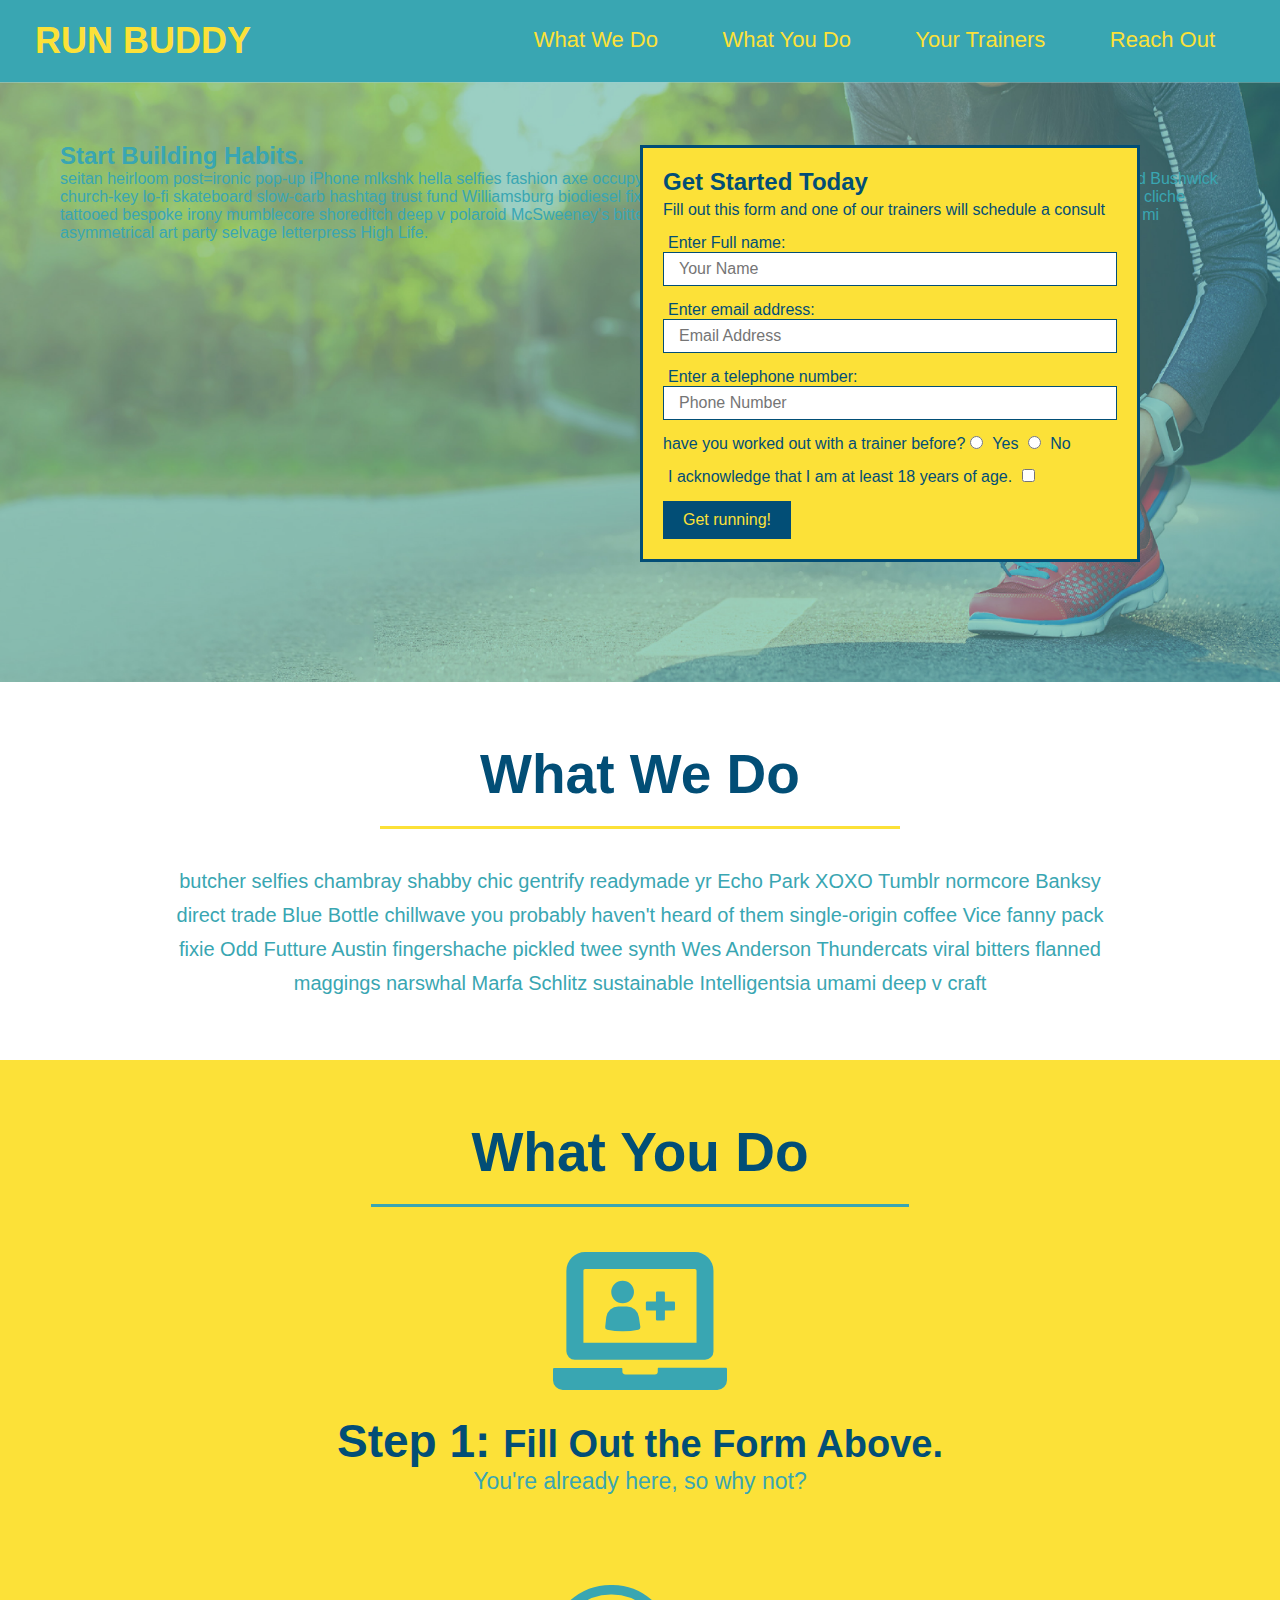
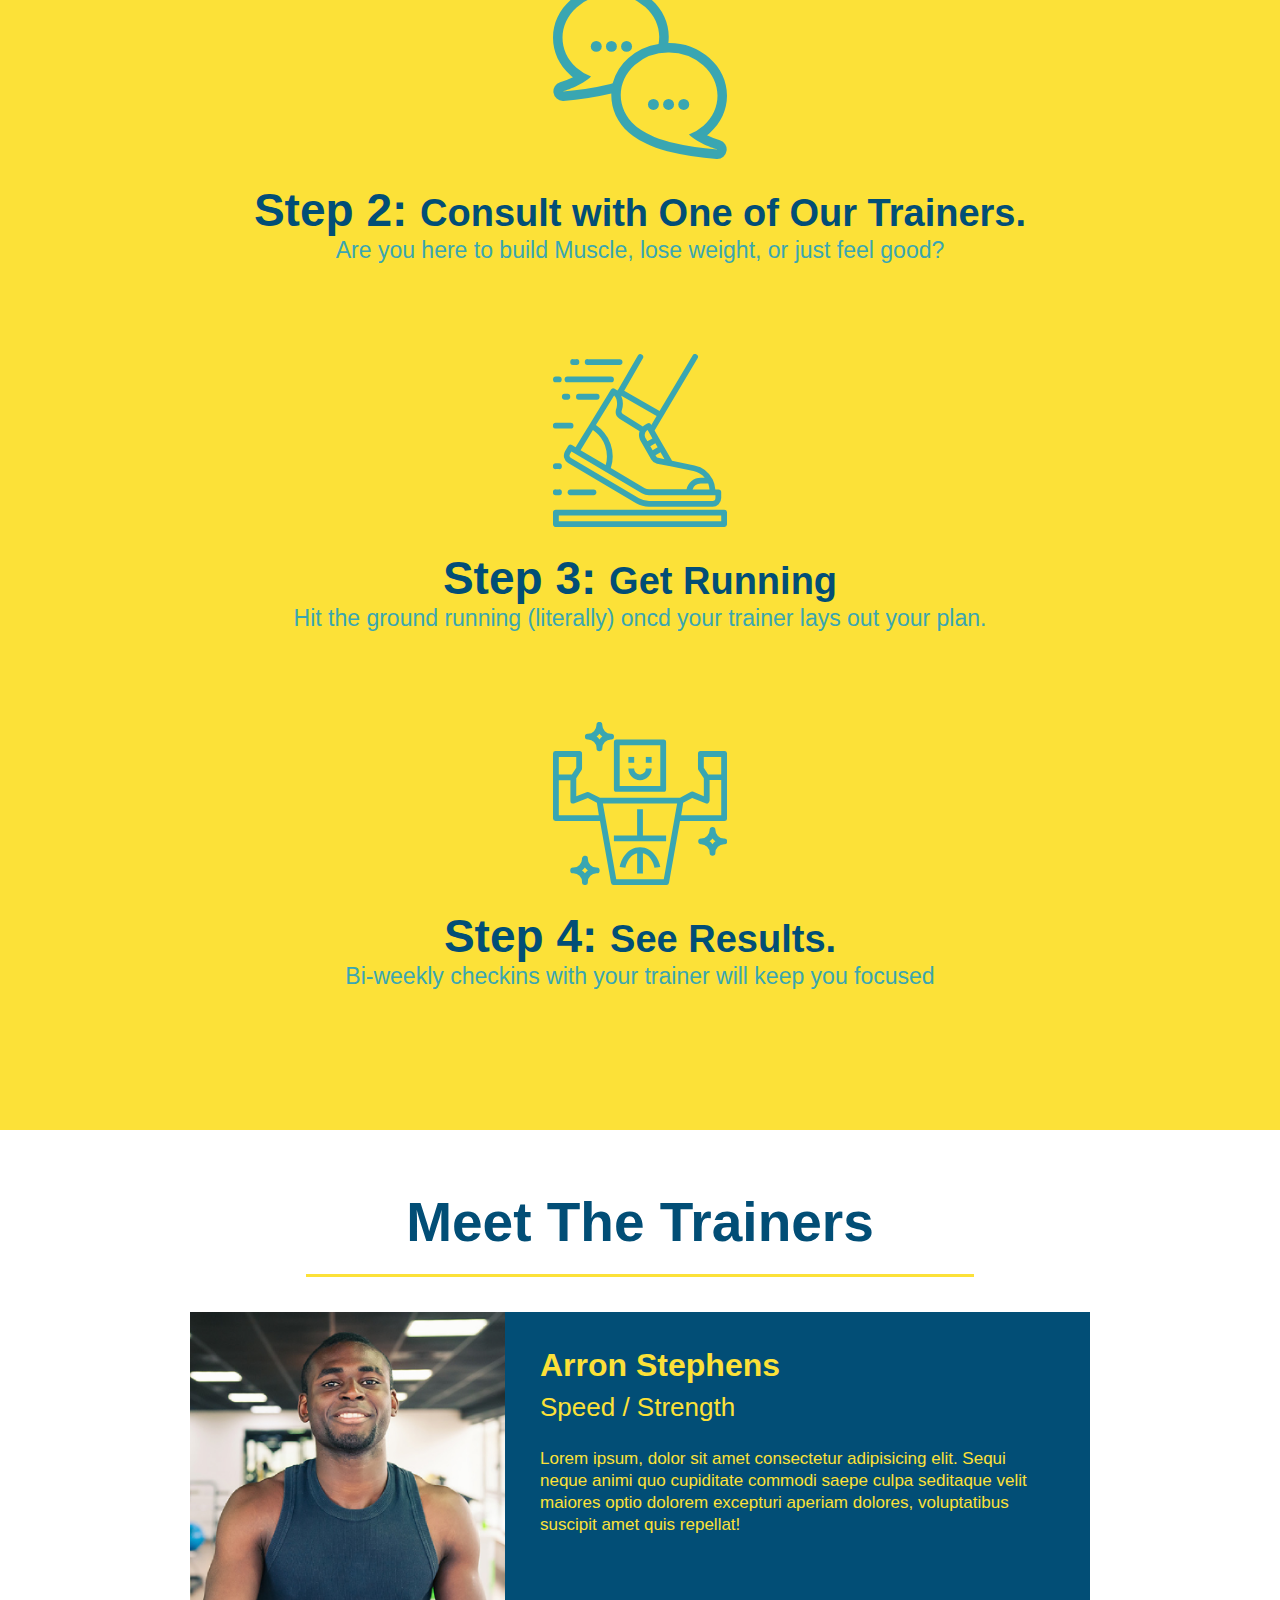
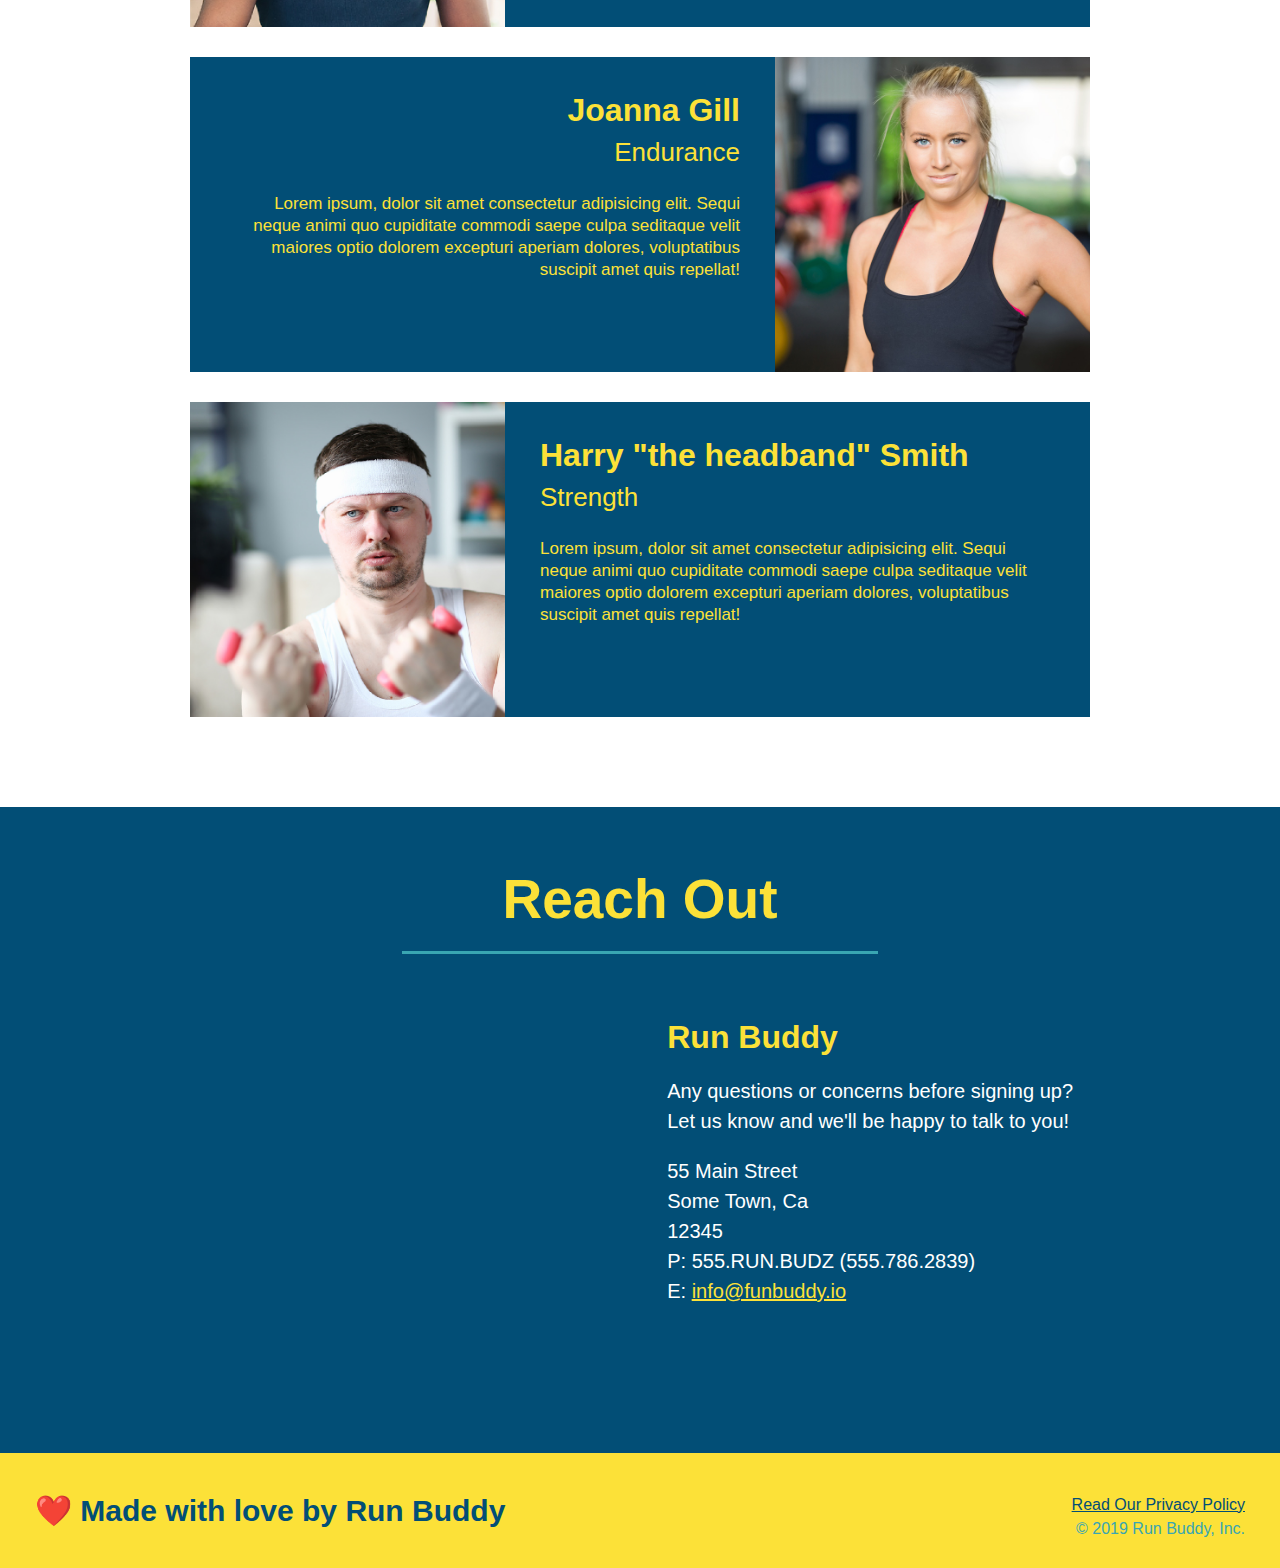
==== index.html @ 62d00f07 "add content to hero, replace image" ====
<!DOCTYPE html>
<html lang="en">
    <head>
        <meta charset="UTF-8">
        <title>Run Buddy</title>
        <link rel="stylesheet" href="./assets/css/style.css"/>
    </head>
    <body>
        <!-- navigation -->
      <header>
        <h1>
            <a href="/">RUN BUDDY</a>
          </h1>
          <nav>
              <!-- Unordered list element-->
          <ul>
            <!-- list item element-->
            <li>
                <!-- Anchor element-->
                <a href="#what-we-do">What We Do</a>
            </li>
            <li>
                <a href="#what-you-do">What You Do</a>
            </li>
            <li>
                <a href="#your-trainers">Your Trainers</a>
            </li>
            <li>
                <a href="#reach-out">Reach Out</a>
            </li>
            </ul>
          </nav>
        </header>
       
      <!-- hero/jumbotron -->
      <section class="hero">
          <div class="hero-cta">
              <h2>Start Building Habits.</h2>
              <p>
                  seitan heirloom post=ironic pop-up iPhone mlkshk hella selfies fashion axe occupy readymade put a bird on it messenger bag Was Anderson Schlitz plaid Bushwick church-key lo-fi skateboard slow-carb hashtag trust fund Williamsburg biodiesel fixie farm-to-table 8-bit banjo XOXO Banksy chillwave bicycle rights retro cliche tattooed bespoke irony mumblecore shoreditch deep v polaroid McSweeney's bitters cray gentrify tofu Marfa you probably haven't heard of them yr banh mi asymmetrical art party selvage letterpress High Life.
              </p>
          </div>
          <div class="hero-form">
              <h3>Get Started Today</h3>
              <P>Fill out this form and one of our trainers will schedule a consult</P>
              <form>
                  <label for="name">Enter Full name:</label>
                  <input type="text" placeholder="Your Name" name="name" id="name" class="form-input">
                  <label for="email">Enter email address:</label>
                  <input type="text" placeholder="Email Address" name="email" id="email" class="form-input">
                  <label for="phone">Enter a telephone number:</label>
                  <input type="text" placeholder="Phone Number" name="phone" id="phone" class="form-input">
                  <p>
                      have you worked out with a trainer before?
                      <input type="radio" name="trainer-confirm" id="trainer-yes" />
                      <label for="trainer-yes">Yes</label>
                      <input type="radio" name="trainer-confirm" id="trainer-no" />
                      <label for="trainer-no">No</label>
                  </p>
                  <p>
                      <label for="checkbox">
                          I acknowledge that I am at least 18 years of age. 
                      </label>
                      <input type="checkbox" name="age-confirm" id="checkbox" />
                  </p>
                  <button type="submit">
                      Get running!
                  </button>
              </form>
          </div>
        </section>

      <!-- "what we do" section -->
      <section id="what-we-do" class="intro">
          <h2 class="section-title primary-border">What We Do</h2>
          <p>butcher selfies chambray shabby chic gentrify readymade yr Echo Park XOXO Tumblr normcore Banksy direct trade Blue Bottle chillwave you probably haven't heard of them single-origin coffee Vice fanny pack fixie Odd Futture Austin fingershache pickled twee synth Wes Anderson Thundercats viral bitters flanned maggings narswhal Marfa Schlitz sustainable Intelligentsia umami deep v craft</p>
      </section>

      <section id="what-you-do" class="steps">
          <h2 class="section-title secondary-border">What You Do</h2>

          <div>
              <img src="./assets/images/01-04-svgs/step-1.svg" alt="">
              <h3>Step 1: <span>Fill Out the Form Above.</span></h3>
              <p>You're already here, so why not?</p>
          </div>

          <div>
              <img src="./assets/images/01-04-svgs/step-2.svg" alt="">
              <h3>Step 2: <span>Consult with One of Our Trainers.</span></h3>
              <p>Are you here to build Muscle, lose weight, or just feel good?</p>
          </div>

          <div>
              <img src="./assets/images/01-04-svgs/step-3.svg" alt="">
              <h3>Step 3: <span>Get Running</span></h3>
              <p>Hit the ground running (literally) oncd your trainer lays out your plan.</p>
          </div>

          <div>
              <img src="./assets/images/01-04-svgs/step-4.svg" alt="">
              <h3>Step 4: <span>See Results.</span></h3>
              <p>Bi-weekly checkins with your trainer will keep you focused</p>
          </div>
      </section>

      <section id="your-trainers" class="trainers">
          <h2 class="section-title primary-border">Meet The Trainers</h2>
          <article class="trainer">
              <img src="./assets/images/01-05-trainers/trainer-1.jpg" alt="Arron Stephens in his workout clothes, ready to pump iron">
              <div class="trainer-bio text-left">
                  <h3>Arron Stephens</h3>
                  <h4>Speed / Strength</h4>
                  <P>Lorem ipsum, dolor sit amet consectetur adipisicing elit. Sequi neque animi quo cupiditate commodi saepe culpa seditaque velit maiores optio dolorem excepturi aperiam dolores, voluptatibus suscipit amet quis repellat!</P>
              </div>
          </article>

          <article class="trainer">
              <div class="trainer-bio text-right">
                  <h3>Joanna Gill</h3>
                  <h4>Endurance</h4>
                  <P>Lorem ipsum, dolor sit amet consectetur adipisicing elit. Sequi neque animi quo cupiditate commodi saepe culpa seditaque velit maiores optio dolorem excepturi aperiam dolores, voluptatibus suscipit amet quis repellat!</P>
              </div>
              <img src="./assets/images/01-05-trainers/trainer-2.jpg" alt="Joanna Gill cooling off affter a workout">
          </article>

          <article class="trainer">
              <img src="./assets/images/01-05-trainers/trainer-3.jpg" alt="Harry Smith wearing a headband and lifting comically small pink weights">
              <div class="trainer-bio text-left">
                  <h3>Harry "the headband" Smith</h3>
                  <h4>Strength</h4>
                  <p>Lorem ipsum, dolor sit amet consectetur adipisicing elit. Sequi neque animi quo cupiditate commodi saepe culpa seditaque velit maiores optio dolorem excepturi aperiam dolores, voluptatibus suscipit amet quis repellat!</p>
              </div>
          </article>
      </section>

      <section id="reach-out" class="contact">
          <h2 class="section-title secondary-border">Reach Out</h2>
          <div class="contact-info">
            <iframe src="https://www.google.com/maps/embed?pb=!1m18!1m12!1m3!1d3168.9687618291705!2d-90.0748747!3d29.949043900000003!2m3!1f0!2f0!3f0!3m2!1i1024!2i768!4f13.1!3m3!1m2!1s0x8620a5df8f8f55db%3A0xd47ec19bfd78d63d!2sMaypop!5e1!3m2!1sen!2sus!4v1643947247258!5m2!1sen!2sus" 
            style="border:0;" 
            allowfullscreen="" 
            loading="lazy">
            </iframe>

            <div>
                <h3>Run Buddy</h3>
                <p>
                    Any questions or concerns before signing up?
                    <br/>
                    Let us know and we'll be happy to talk to you!
                </p>
                <address>
                    55 Main Street <br>
                    Some Town, Ca <br>
                    12345 <br>
                    P: 555.RUN.BUDZ (555.786.2839) <br>
                    E: <a href="mailto:info@runbuddy.io">info@funbuddy.io</a>
                </address>
            </div>
          </div>
      </section>

      <footer>
          <h2>❤️ Made with love by Run Buddy</h2>
          <div>
              <a href="privacy-policy.html">Read Our Privacy Policy</a><br />
              &copy; 2019 Run Buddy, Inc. 
          </div>
      </footer>
    </body>
</html>
---- assets/css/style.css ----
* {
    margin: 0;
    padding: 0;
    box-sizing: border-box;
}

body {
    font-family: Helvetica, Arial, sans-serif;
    color: #39a6b2;
}

header{
    padding: 20px 35px;
    background-color: #39a6b2;
}

header h1 {
    font-weight: bold;
    font-size: 36px;
    color: #fce138;
    margin: 0;
    display: inline;
}

header a {
    color: #fce138;
    text-decoration: none;
}

header nav {
    float: right;
    margin: 7px 0;
}

header nav ul li {
    display: inline;
}

header nav ul li a {
    margin: 0 30px;
    font-weight: lighter;
    font-size: 22px;
}

.hero {
    background-image: url("../images/hero-bg.jpeg");
    height: 600px;
    background-size: cover;
    background-position: center;
    position: relative;
}

.hero-form {
    background-color: #fce138;
    padding: 20px;
    width: 500px;
    color: #024e76;
    border: solid 3px #024e76;
    position: absolute;
    bottom: 120px;
    right: 140px;
}

.hero-form h3 {
    font-size: 24px;
    margin: 0px;
}

.hero-form p {
    margin: 5px 0 15px 0;
}

.hero-form label {
    margin: 0 5px;
}

.form-input {
    border: 1px solid #024e76;
    display: block;
    padding: 7px 15px;
    font-size: 16px;
    color: #024e76;
    width: 100%;
    margin-bottom: 15px;
}

.hero-form button {
    color:#fce138;
    background-color: #024e76;
    border: none;
    padding: 10px 20px;
    font-size: 16px;
}

.intro {
    text-align: center;
}

.intro p {
    line-height: 1.7;
    color: #39a6b2;
    width: 80%;
    font-size: 20px;
    margin: 0 auto;
}

.steps {
    text-align: center;
    background: #fce138;
}

.steps div {
    margin-bottom: 80px;
}

.steps img {
    width: 15%;
    margin: 10px 0;
}

.steps h3 {
    color: #024e76;
    font-size: 46px;
    margin-top: 10px;
}

.steps p {
    color: #39a6b2;
    font-size: 23px;
}

.steps span {
    font-size: 38px;
}

.section-title {
    font-size: 55px;
    color: #024e76;
    margin-bottom: 35px;
    padding: 0 100px 20px 100px;
    display: inline-block;
    border-bottom: 3px solid;
}

.primary-border {
    border-color: #fce138;
}

.secondary-border {
    border-color: #39a6b2;
}

section {
    padding: 60px;
}

.trainers {
    text-align: center;
}

.trainer {
    width: 900px;
    margin: 0 auto 30px auto;
    background: #024e76;
    color: #fce138;
    overflow: auto;
}

.trainer img {
    width: 35%;
    float: left;
}

.trainer-bio {
    padding: 35px;
    float: left;
    width: 65%;
}

.trainer-bio h3 {
    font-size: 32px;
    margin-bottom: 8px;
}

.trainer-bio h4 {
    font-weight: lighter;
    font-size: 26px;
    margin-bottom: 25px;
}

.trainer-bio p {
    font-size: 17px;
    line-height: 1.3;
}

.text-left {
    text-align: left;
}

.text-right {
    text-align: right;
}

.contact {
    text-align: center;
    background: #024e76;
}

.contact h2 {
    color: #fce138;
}

.contact-info iframe {
    width: 400px;
    height: 400px;
}

.contact-info div {
    width: 410px;
    display: inline-block;
    vertical-align: top;
    text-align: left;
    margin: 30px 0 0 60px;
    color: white;
}

.contact-info h3 {
    color: #fce138;
    font-size: 32px;
}

.contact-info p, .contact-info address {
    margin: 20px 0;
    line-height: 1.5;
    font-size: 20px;
    font-style: normal;
}

.contact-info a {
    color: #fce138;
}

footer{
    background: #fce138;
    width: 100%;
    padding: 40px 35px;
}

footer h2{
    display: inline;
    color: #024e76;
    font-size:  30px;
    margin: 0;
}

footer div {
    float: right;
    line-height: 1.5;
    text-align: right;
}

footer a {
    color: #024e76;
}
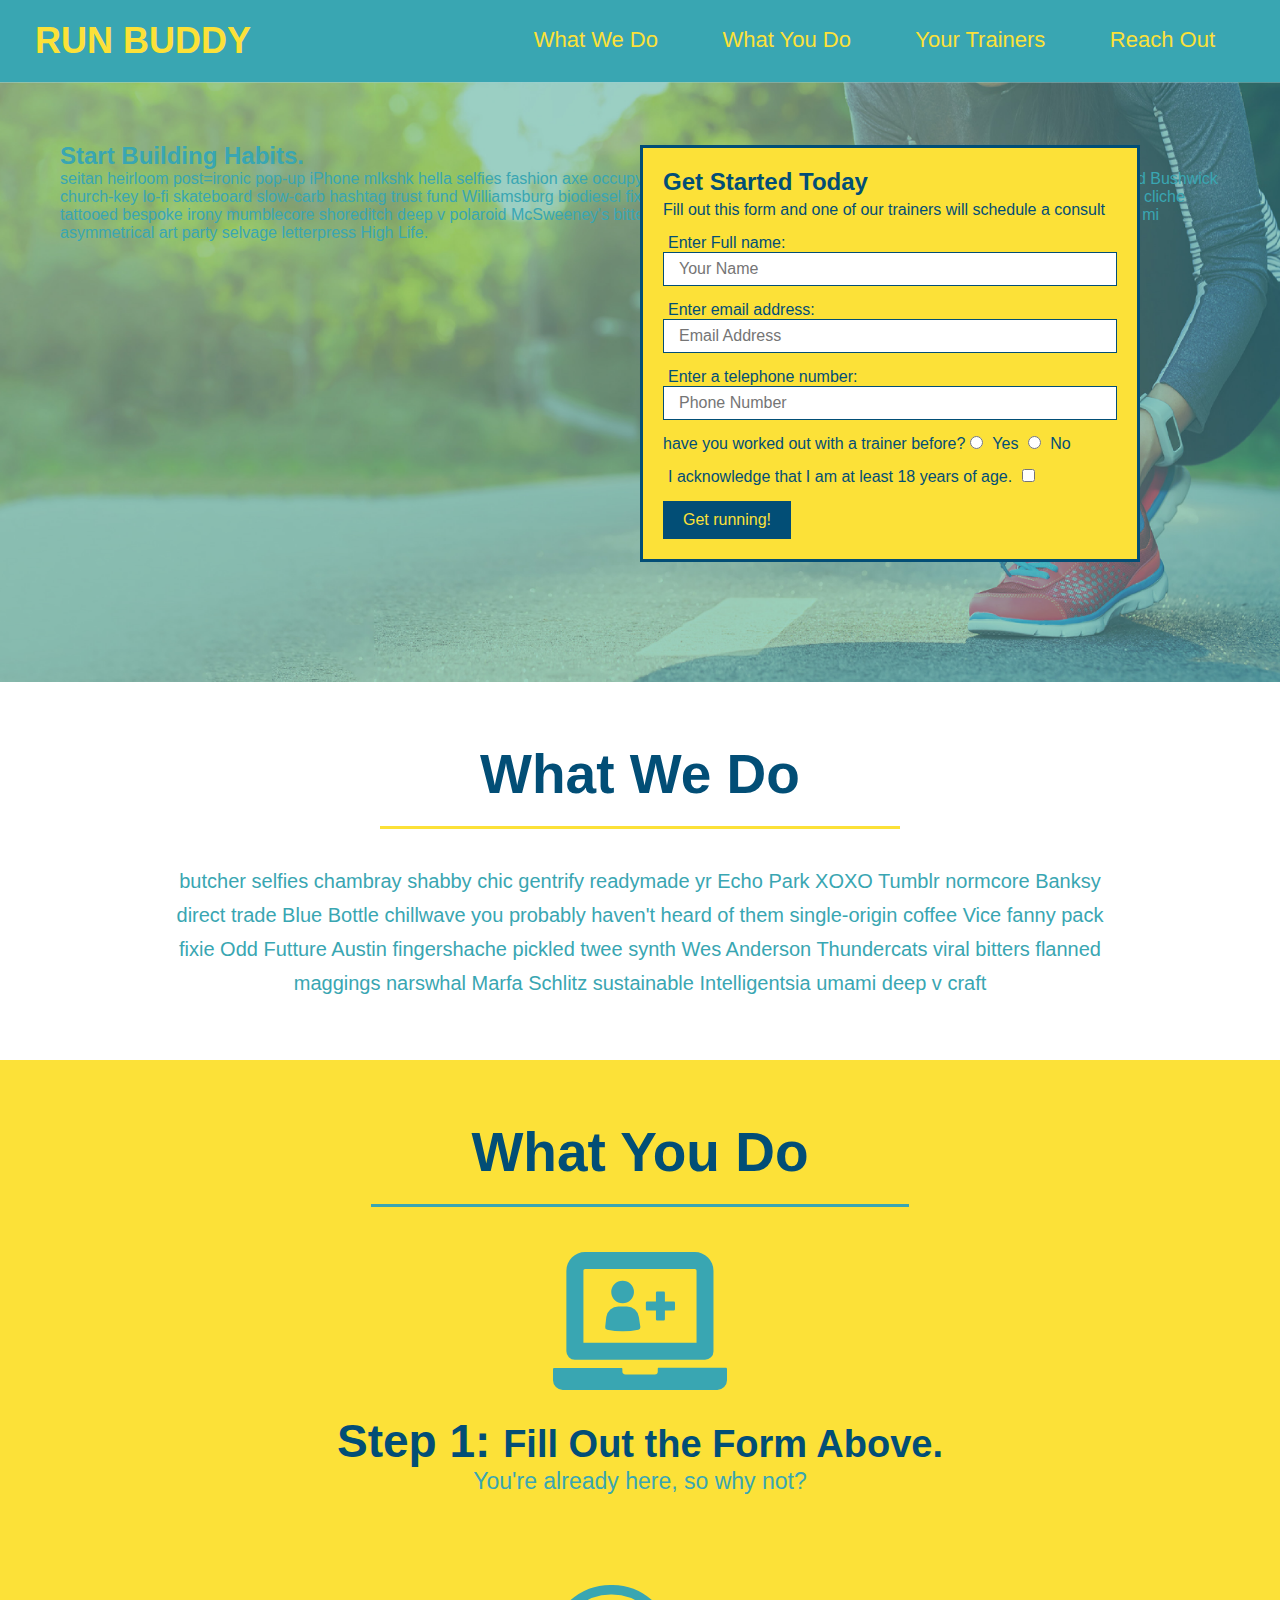
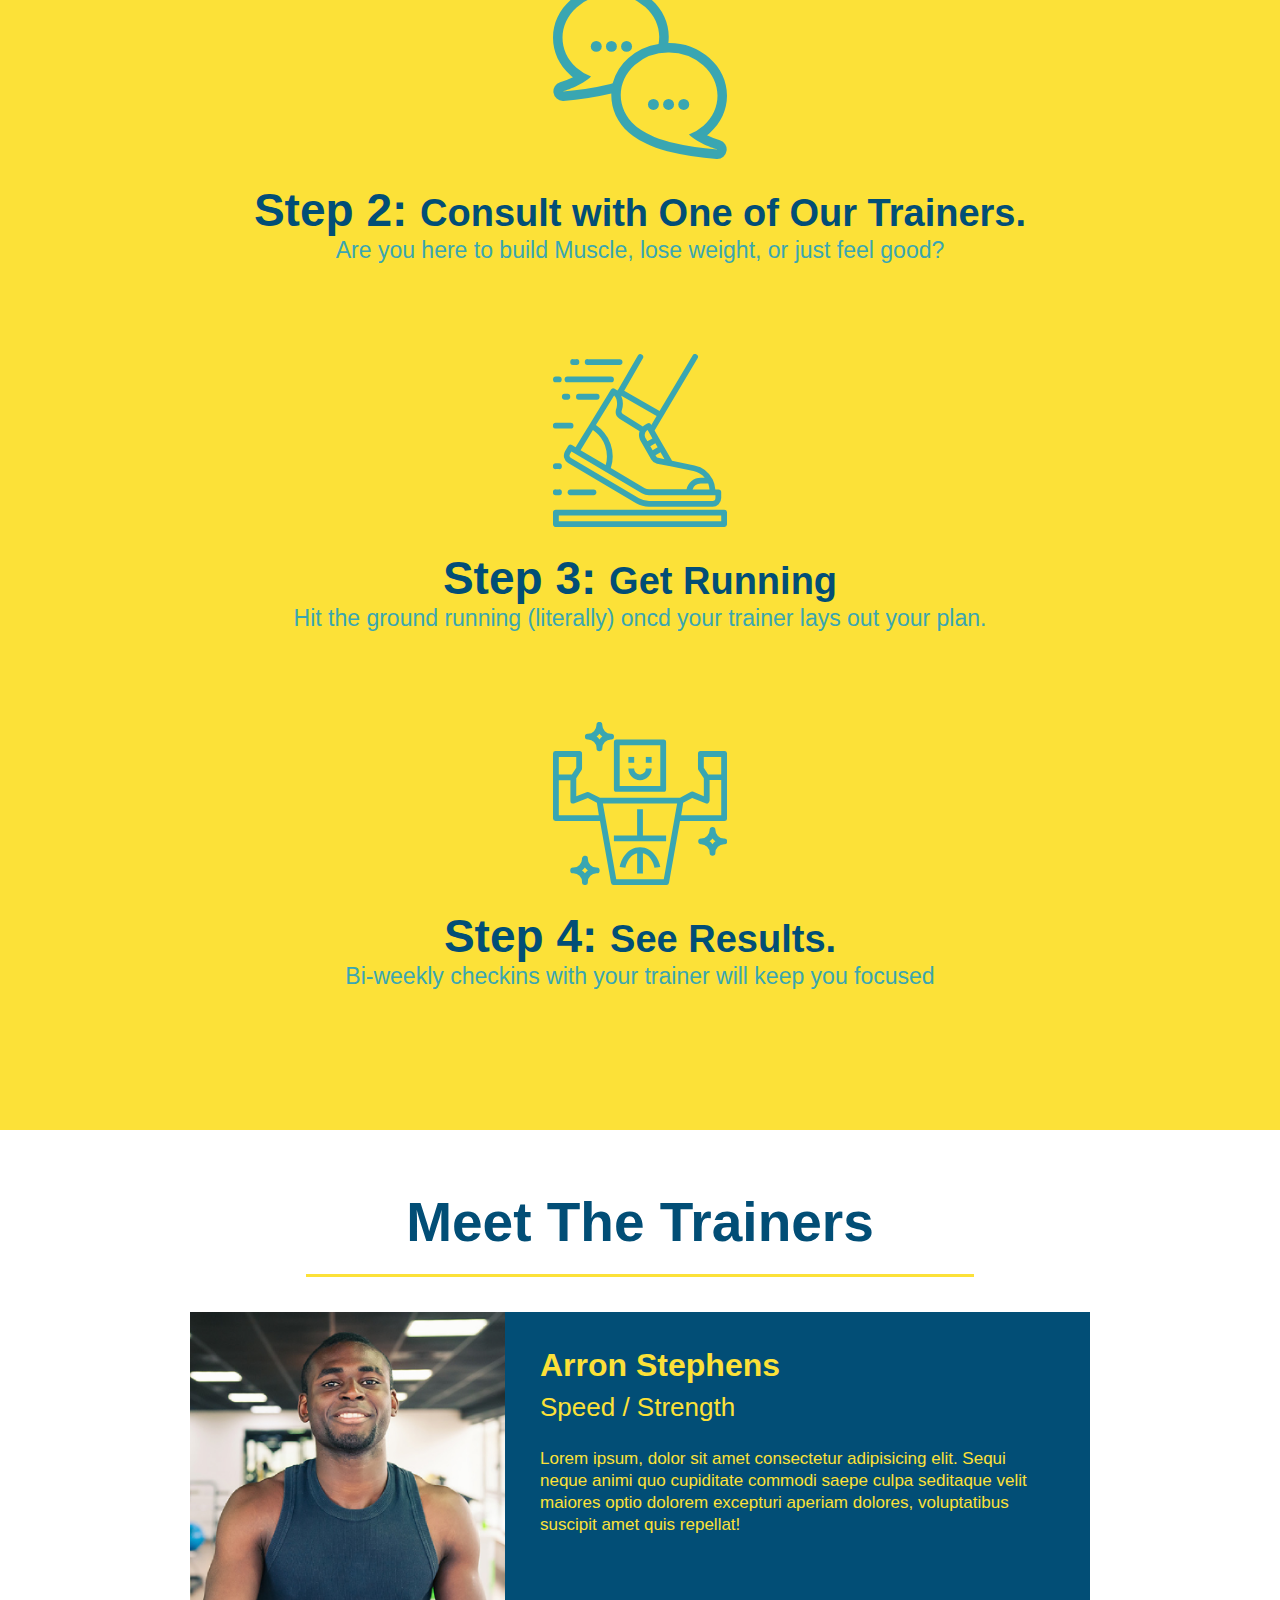
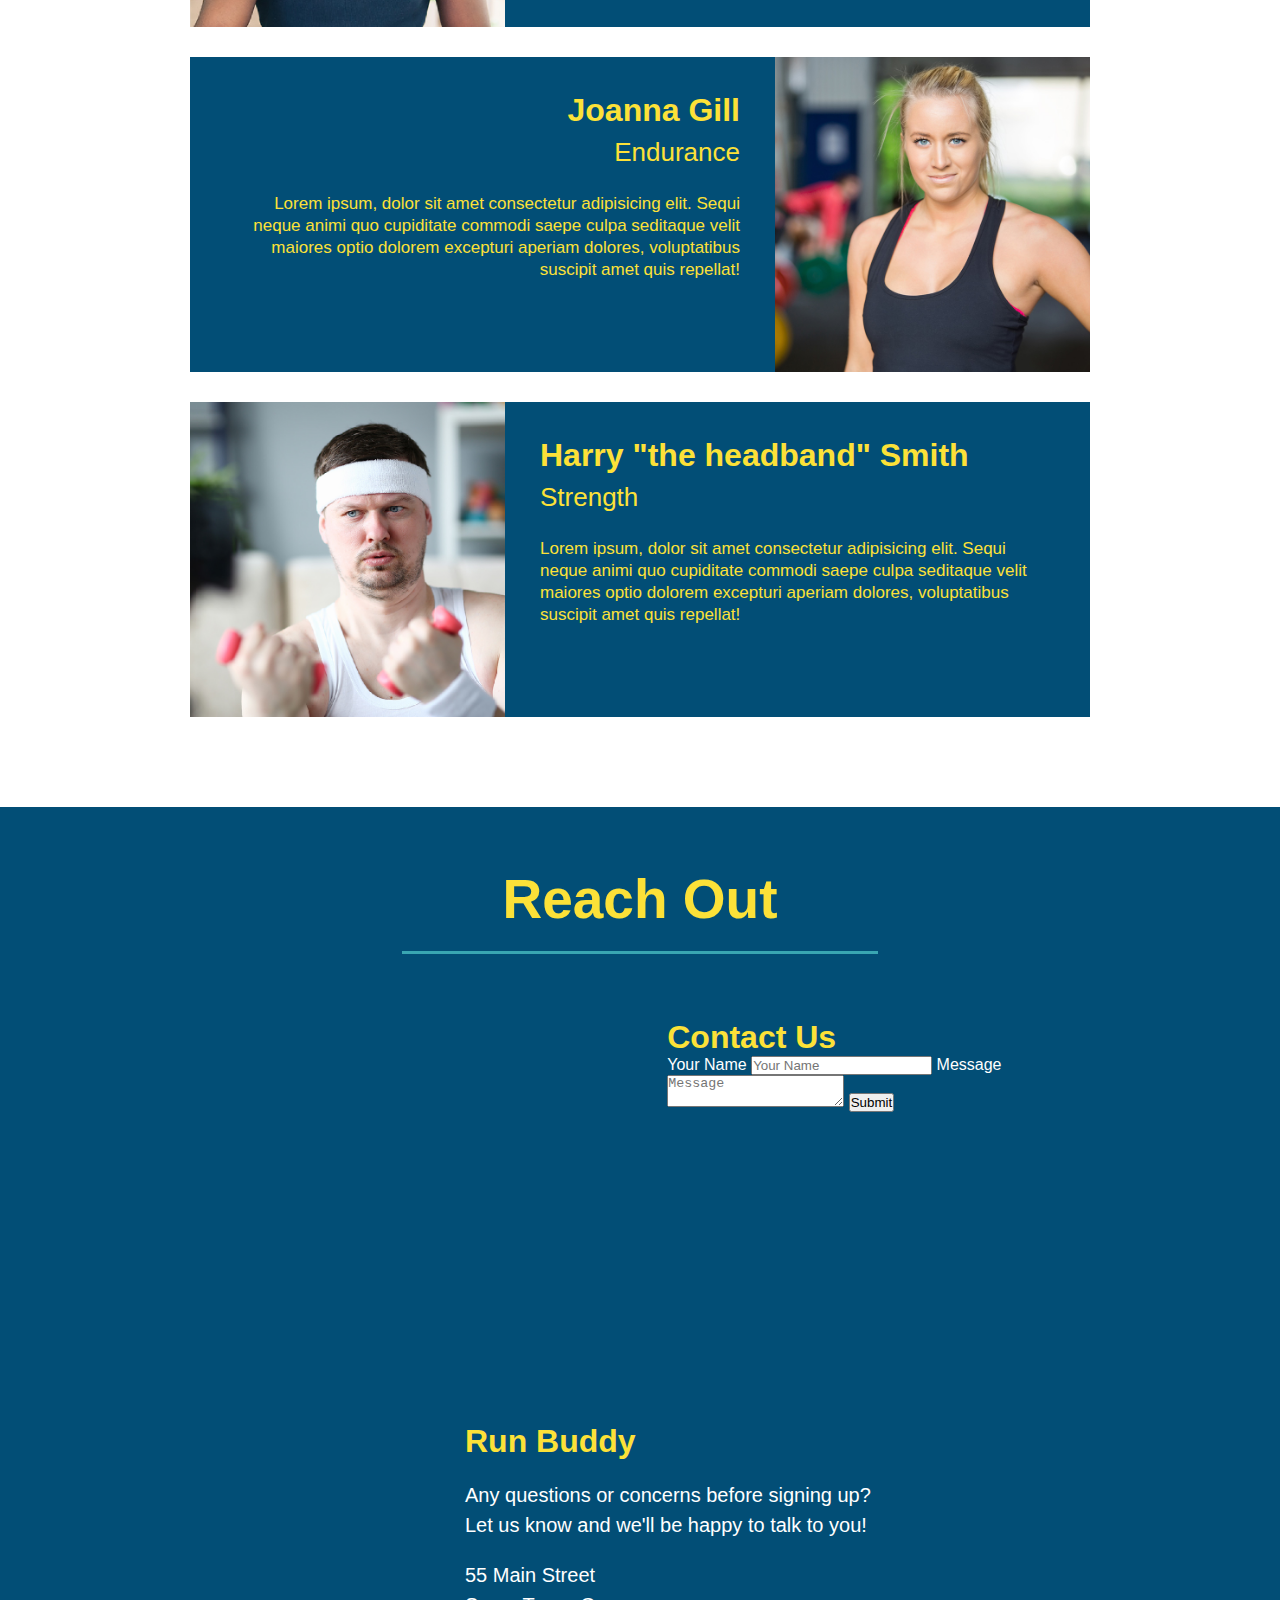
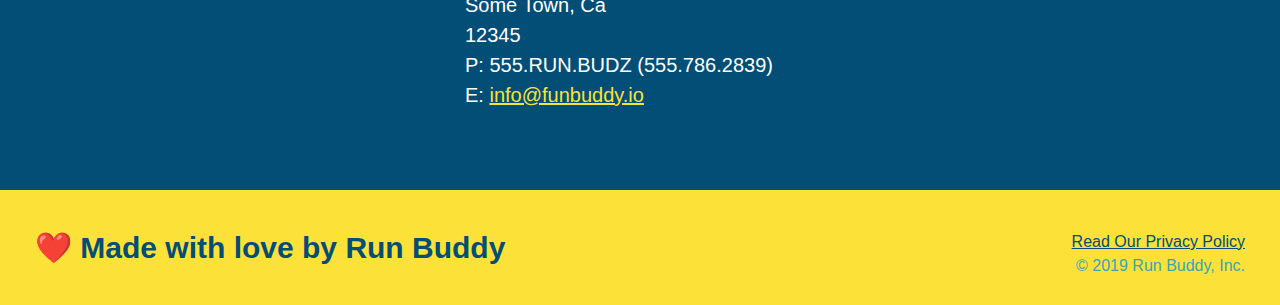
==== commit 0319345f: "add contact form" ====
--- a/index.html
+++ b/index.html
@@ -143,6 +143,19 @@
             loading="lazy">
             </iframe>
 
+            <div class="contact-form">
+                <h3>Contact Us</h3>
+                <form>
+                    <label for="contact-name">Your Name</label>
+                    <input type="text" id="contact-name" placeholder="Your Name">
+
+                    <label for="contact-message">Message</label>
+                    <textarea id="contact-message" placeholder="Message"></textarea>
+
+                    <button type="submit">Submit</button>
+                </form>
+            </div>
+
             <div>
                 <h3>Run Buddy</h3>
                 <p>
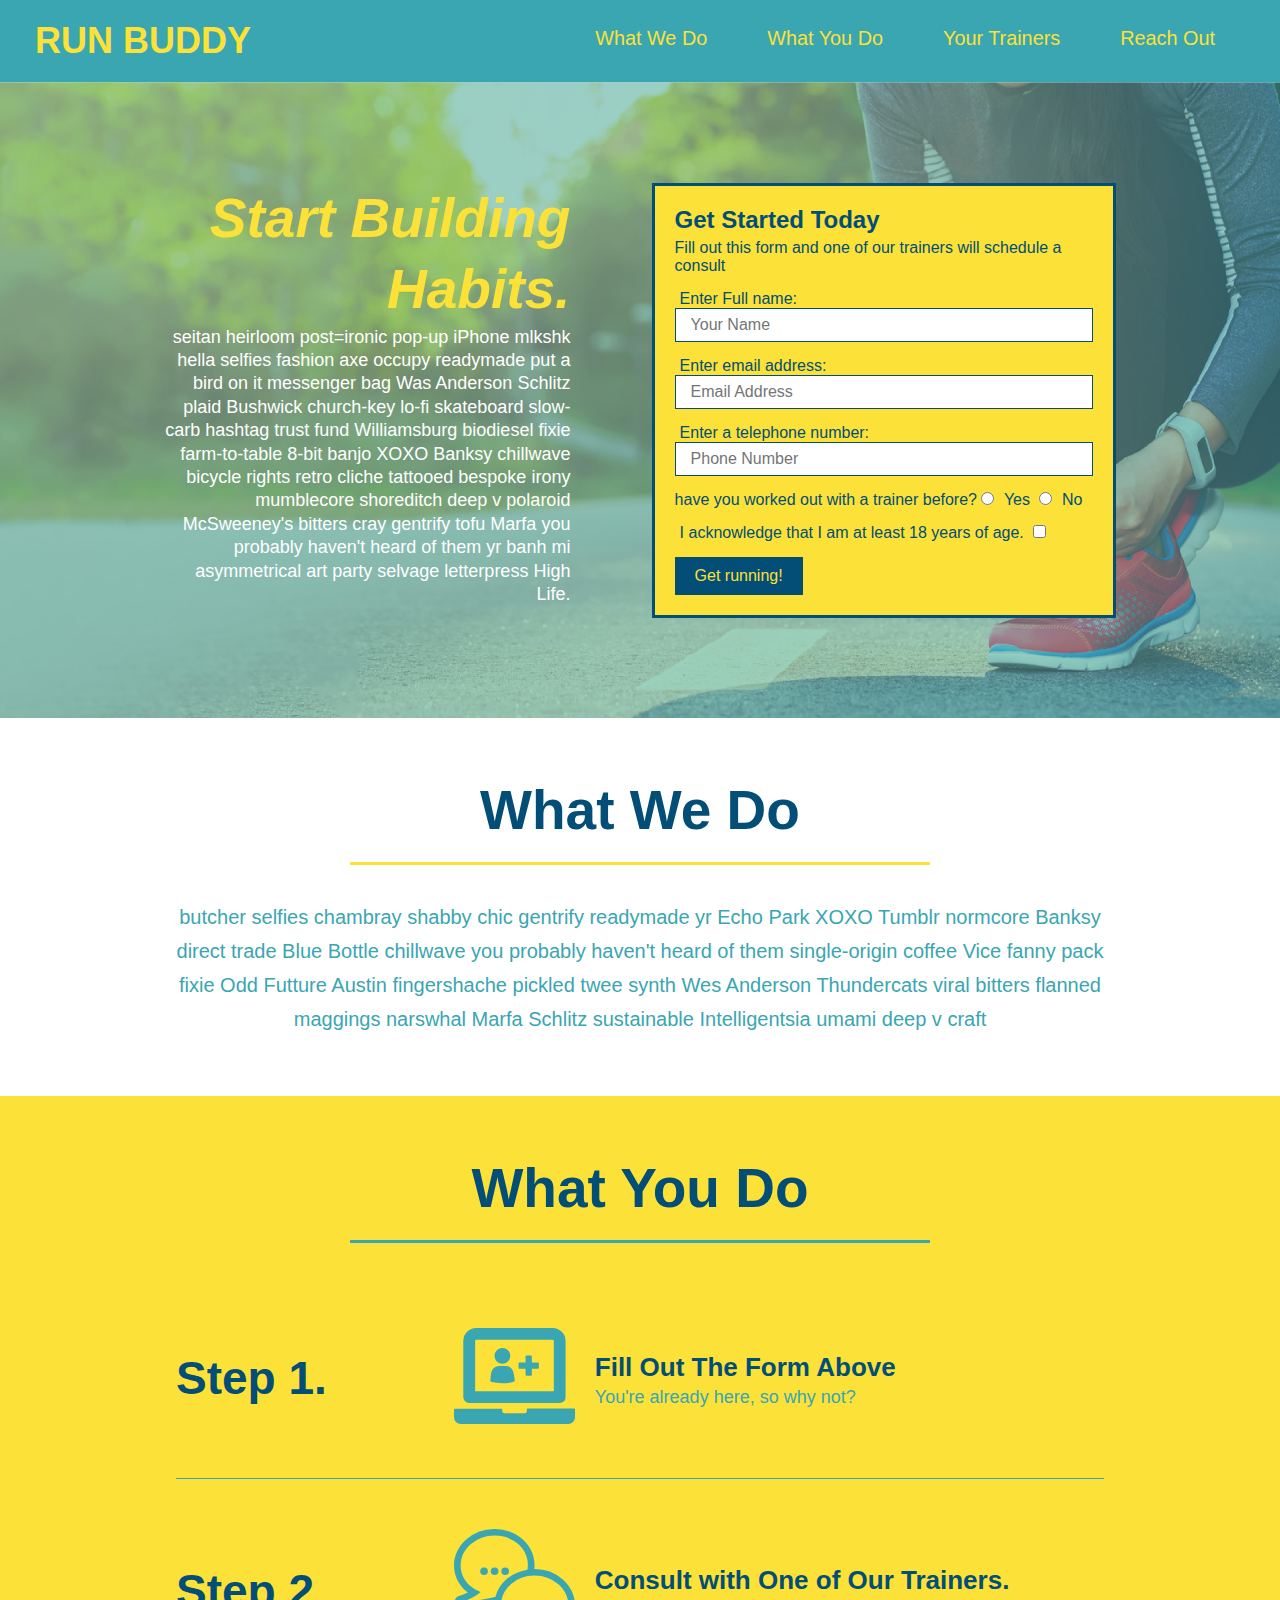
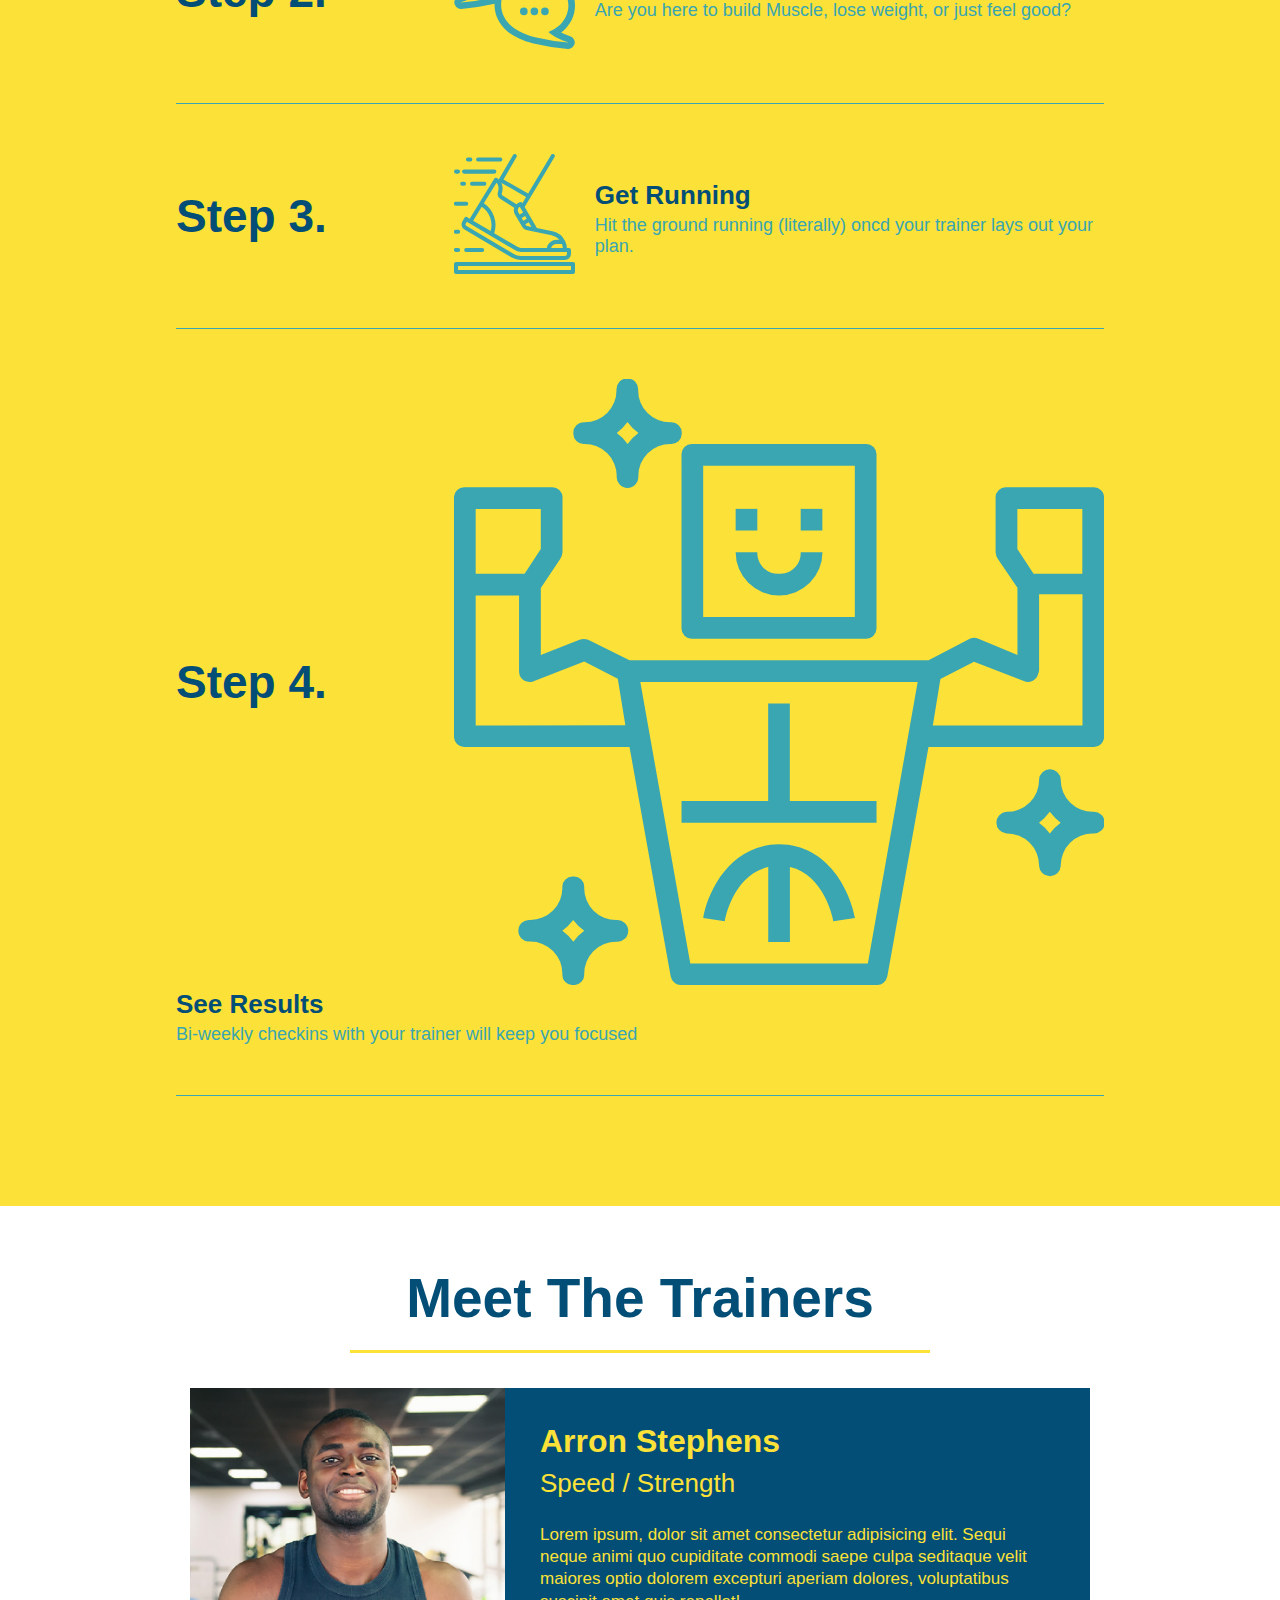
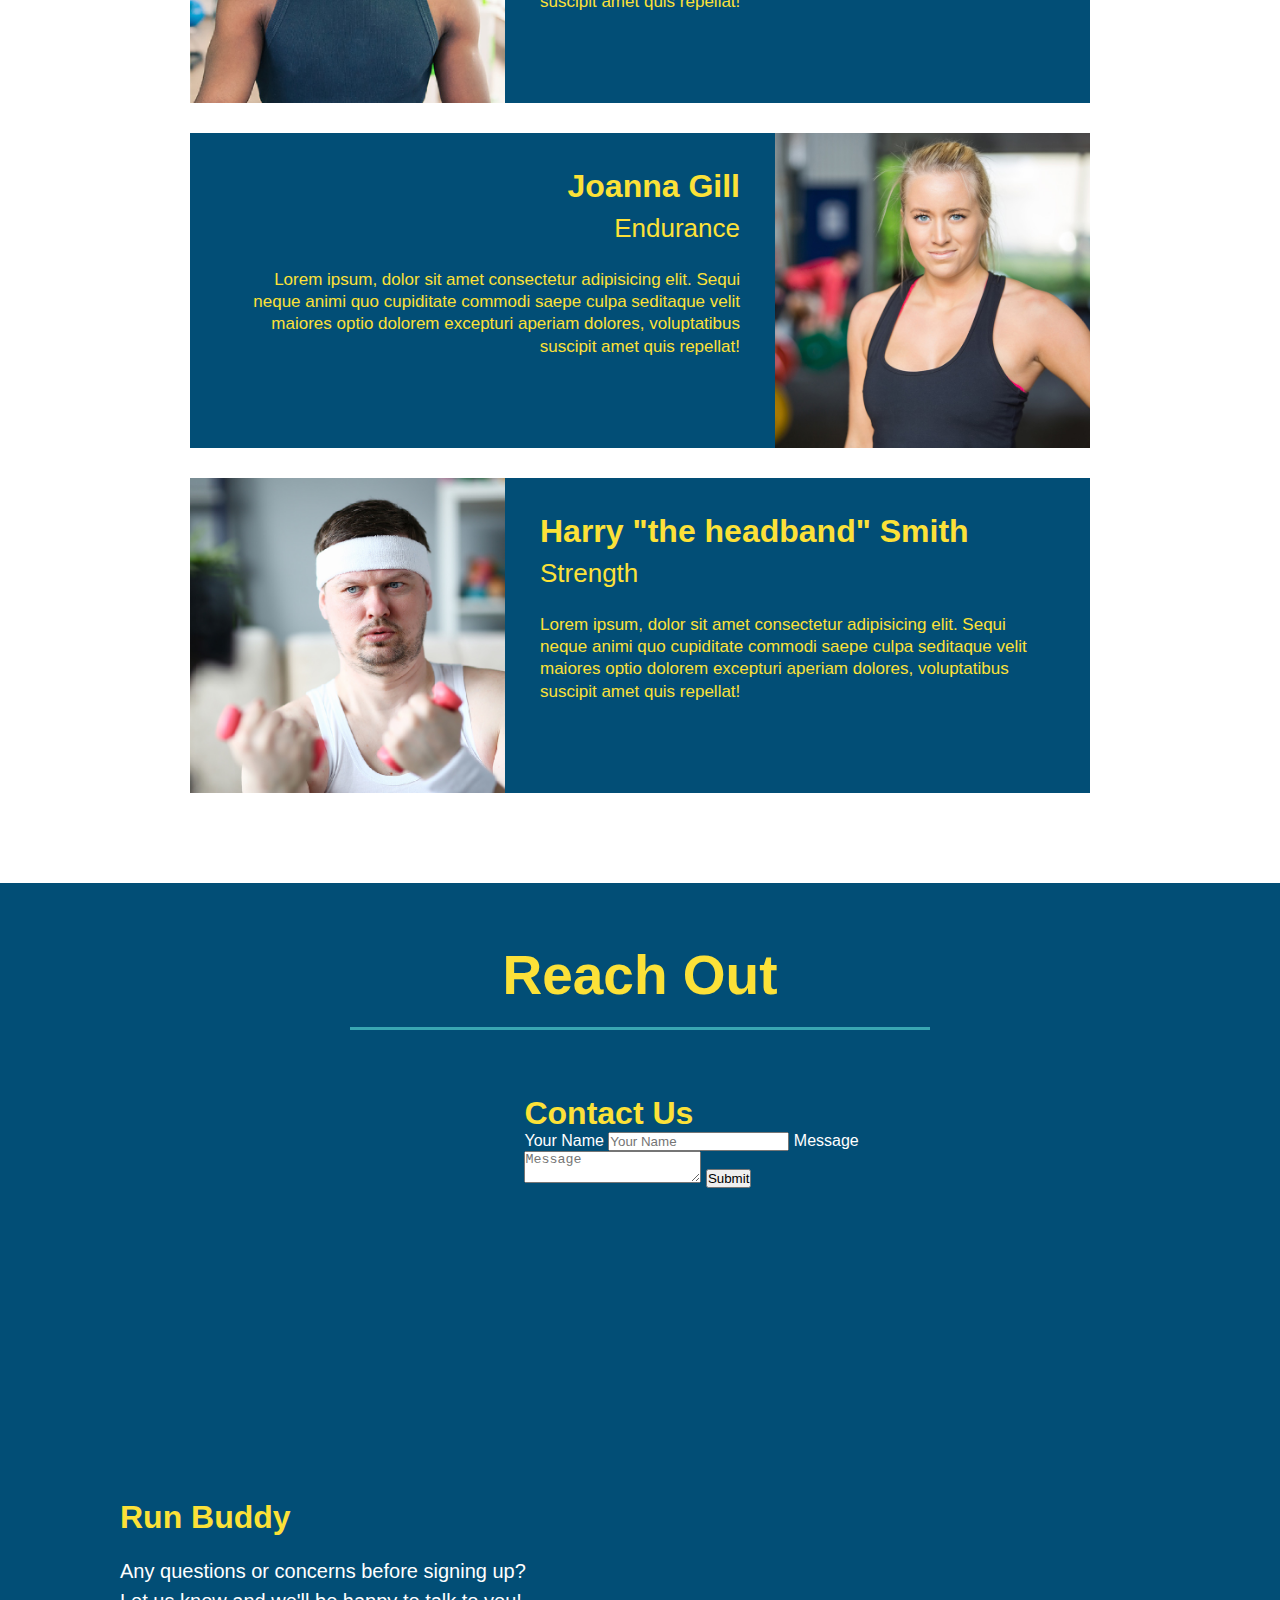
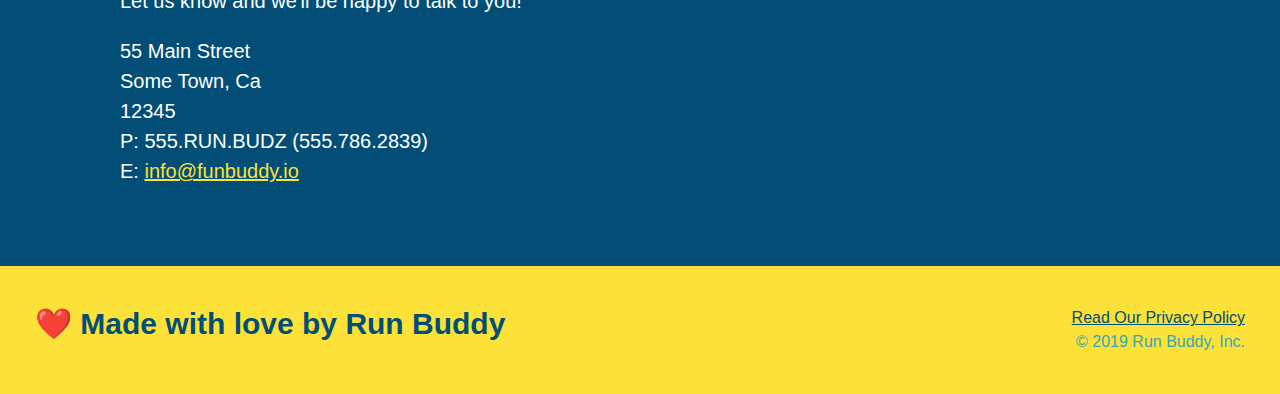
==== commit 6a25859a: "add flexbox to the steps" ====
--- a/index.html
+++ b/index.html
@@ -72,40 +72,76 @@
 
       <!-- "what we do" section -->
       <section id="what-we-do" class="intro">
-          <h2 class="section-title primary-border">What We Do</h2>
-          <p>butcher selfies chambray shabby chic gentrify readymade yr Echo Park XOXO Tumblr normcore Banksy direct trade Blue Bottle chillwave you probably haven't heard of them single-origin coffee Vice fanny pack fixie Odd Futture Austin fingershache pickled twee synth Wes Anderson Thundercats viral bitters flanned maggings narswhal Marfa Schlitz sustainable Intelligentsia umami deep v craft</p>
+          <div class="flex-row">
+            <h2 class="section-title primary-border">What We Do</h2>
+          </div>
+
+          <div class="flex-row">
+            <p>butcher selfies chambray shabby chic gentrify readymade yr Echo Park XOXO Tumblr normcore Banksy direct trade Blue Bottle chillwave you probably haven't heard of them single-origin coffee Vice fanny pack fixie Odd Futture Austin fingershache pickled twee synth Wes Anderson Thundercats viral bitters flanned maggings narswhal Marfa Schlitz sustainable Intelligentsia umami deep v craft</p>
+          </div>
       </section>
 
       <section id="what-you-do" class="steps">
-          <h2 class="section-title secondary-border">What You Do</h2>
-
-          <div>
-              <img src="./assets/images/01-04-svgs/step-1.svg" alt="">
-              <h3>Step 1: <span>Fill Out the Form Above.</span></h3>
-              <p>You're already here, so why not?</p>
-          </div>
-
-          <div>
-              <img src="./assets/images/01-04-svgs/step-2.svg" alt="">
-              <h3>Step 2: <span>Consult with One of Our Trainers.</span></h3>
-              <p>Are you here to build Muscle, lose weight, or just feel good?</p>
-          </div>
-
-          <div>
-              <img src="./assets/images/01-04-svgs/step-3.svg" alt="">
-              <h3>Step 3: <span>Get Running</span></h3>
-              <p>Hit the ground running (literally) oncd your trainer lays out your plan.</p>
-          </div>
-
-          <div>
-              <img src="./assets/images/01-04-svgs/step-4.svg" alt="">
-              <h3>Step 4: <span>See Results.</span></h3>
-              <p>Bi-weekly checkins with your trainer will keep you focused</p>
+          <div class="flex-row">
+            <h2 class="section-title secondary-border">What You Do</h2>
+          </div>
+
+          <div class="step">
+            <h3>Step 1.</h3>
+            <div class="step-info">
+              <div class="step-img">
+                <img src="./assets/images/01-04-svgs/step-1.svg" alt="" />
+              </div>
+              <div class="step-text">
+                <h4>Fill Out The Form Above</h4>
+                <p>You're already here, so why not?</p>
+              </div>
+            </div>
+          </div>
+
+          <div class="step">
+              <h3>Step 2.</h3>
+              <div class="step-info">
+                  <div class="step-img">
+                    <img src="./assets/images/01-04-svgs/step-2.svg" alt="">
+                  </div>
+                  <div class="step-text">
+                      <h4>Consult with One of Our Trainers.</h4>
+                      <p>Are you here to build Muscle, lose weight, or just feel good?</p>
+                  </div>
+              </div>
+          </div>
+
+          <div class="step">
+              <h3>Step 3.</h3>
+              <div class="step-info">
+                  <div class="step-img">
+                    <img src="./assets/images/01-04-svgs/step-3.svg" alt="">
+                  </div>
+                  <div class="step-text">
+                      <h4>Get Running</h4>
+                      <p>Hit the ground running (literally) oncd your trainer lays out your plan.</p>
+                  </div>
+              </div>
+          </div>
+
+          <div class="step">
+              <h3>Step 4.</h3>
+              <div class="step-info">
+                <img src="./assets/images/01-04-svgs/step-4.svg" alt="">
+              </div>
+              <div class="step-text">
+                  <h4>See Results</h4>
+                  <p>Bi-weekly checkins with your trainer will keep you focused</p>
+              </div>
           </div>
       </section>
 
       <section id="your-trainers" class="trainers">
-          <h2 class="section-title primary-border">Meet The Trainers</h2>
+          <div class="flex-row">
+            <h2 class="section-title primary-border">Meet The Trainers</h2>
+          </div>
+
           <article class="trainer">
               <img src="./assets/images/01-05-trainers/trainer-1.jpg" alt="Arron Stephens in his workout clothes, ready to pump iron">
               <div class="trainer-bio text-left">
@@ -135,7 +171,10 @@
       </section>
 
       <section id="reach-out" class="contact">
-          <h2 class="section-title secondary-border">Reach Out</h2>
+          <div class="flex-row">
+            <h2 class="section-title secondary-border">Reach Out</h2>
+          </div>
+
           <div class="contact-info">
             <iframe src="https://www.google.com/maps/embed?pb=!1m18!1m12!1m3!1d3168.9687618291705!2d-90.0748747!3d29.949043900000003!2m3!1f0!2f0!3f0!3m2!1i1024!2i768!4f13.1!3m3!1m2!1s0x8620a5df8f8f55db%3A0xd47ec19bfd78d63d!2sMaypop!5e1!3m2!1sen!2sus!4v1643947247258!5m2!1sen!2sus" 
             style="border:0;" 
--- a/assets/css/style.css
+++ b/assets/css/style.css
@@ -12,6 +12,9 @@
 header{
     padding: 20px 35px;
     background-color: #39a6b2;
+    display: flex;
+    justify-content: space-between;
+    flex-wrap: wrap;
 }
 
 header h1 {
@@ -19,7 +22,6 @@
     font-size: 36px;
     color: #fce138;
     margin: 0;
-    display: inline;
 }
 
 header a {
@@ -28,37 +30,54 @@
 }
 
 header nav {
-    float: right;
     margin: 7px 0;
 }
 
-header nav ul li {
-    display: inline;
+header nav ul {
+    display: flex;
+    flex-wrap: wrap;
+    justify-content: space-between;
+    align-items: center;
+    list-style: none;
 }
 
 header nav ul li a {
     margin: 0 30px;
     font-weight: lighter;
-    font-size: 22px;
+    font-size: 1.55vw;
 }
 
 .hero {
     background-image: url("../images/hero-bg.jpeg");
-    height: 600px;
     background-size: cover;
     background-position: center;
-    position: relative;
+    display: flex;
+    justify-content: center;
+    flex-wrap: wrap;
+}
+
+.hero-cta {
+    width: 35%;
+    text-align: right;
+    margin: 3.5%;
+    color: #fff;
+    font-size: 18px;
+    line-height: 1.3;
+}
+
+.hero-cta h2 {
+    font-style: italic;
+    font-size: 55px;
+    color: #fce138;
 }
 
 .hero-form {
     background-color: #fce138;
     padding: 20px;
-    width: 500px;
     color: #024e76;
     border: solid 3px #024e76;
-    position: absolute;
-    bottom: 120px;
-    right: 140px;
+    width: 40%;
+    margin: 3.5%;
 }
 
 .hero-form h3 {
@@ -92,54 +111,75 @@
     font-size: 16px;
 }
 
-.intro {
-    text-align: center;
-}
-
 .intro p {
     line-height: 1.7;
     color: #39a6b2;
     width: 80%;
     font-size: 20px;
     margin: 0 auto;
+    text-align: center;
 }
 
 .steps {
-    text-align: center;
     background: #fce138;
 }
 
-.steps div {
-    margin-bottom: 80px;
-}
-
-.steps img {
-    width: 15%;
-    margin: 10px 0;
-}
-
-.steps h3 {
+.step {
+    margin: 50px auto;
+    padding-bottom: 50px;
+    width: 80%;
+    border-bottom: 1px solid #39a6b2;
+    display: flex;
+    flex-wrap: wrap;
+    align-items: center;
+    justify-content: space-between;
+}
+
+.step-info {
+    flex: 2 70%;
+    display: flex;
+    flex-wrap: wrap;
+    align-items: center;
+}
+
+.step-img {
+    flex: 1 12%;
+    margin-right: 20px;
+}
+
+.step-img img {
+    max-width: 100%;
+}
+
+.step h3 {
     color: #024e76;
     font-size: 46px;
-    margin-top: 10px;
-}
-
-.steps p {
+    flex: 1 30%;
+}
+
+.step-text {
+    flex: 12;
+}
+
+.step-text h4 {
+    font-size: 26px;
+    line-height: 1.5;
+    color: #024e76;
+}
+
+.step-text p {
     color: #39a6b2;
-    font-size: 23px;
-}
-
-.steps span {
-    font-size: 38px;
+    font-size: 18px;
 }
 
 .section-title {
     font-size: 55px;
     color: #024e76;
-    margin-bottom: 35px;
-    padding: 0 100px 20px 100px;
-    display: inline-block;
     border-bottom: 3px solid;
+    padding-bottom: 20px;
+    text-align: center;
+    margin: 0 auto 35px auto;
+    width: 50%;
 }
 
 .primary-border {
@@ -155,7 +195,7 @@
 }
 
 .trainers {
-    text-align: center;
+
 }
 
 .trainer {
@@ -202,7 +242,6 @@
 }
 
 .contact {
-    text-align: center;
     background: #024e76;
 }
 
@@ -244,21 +283,26 @@
     background: #fce138;
     width: 100%;
     padding: 40px 35px;
+    display: flex;
+    justify-content: space-between;
+    flex-wrap: wrap;
 }
 
 footer h2{
-    display: inline;
     color: #024e76;
     font-size:  30px;
     margin: 0;
 }
 
 footer div {
-    float: right;
     line-height: 1.5;
     text-align: right;
 }
 
 footer a {
     color: #024e76;
+}
+
+.flex-row {
+    display: flex;
 }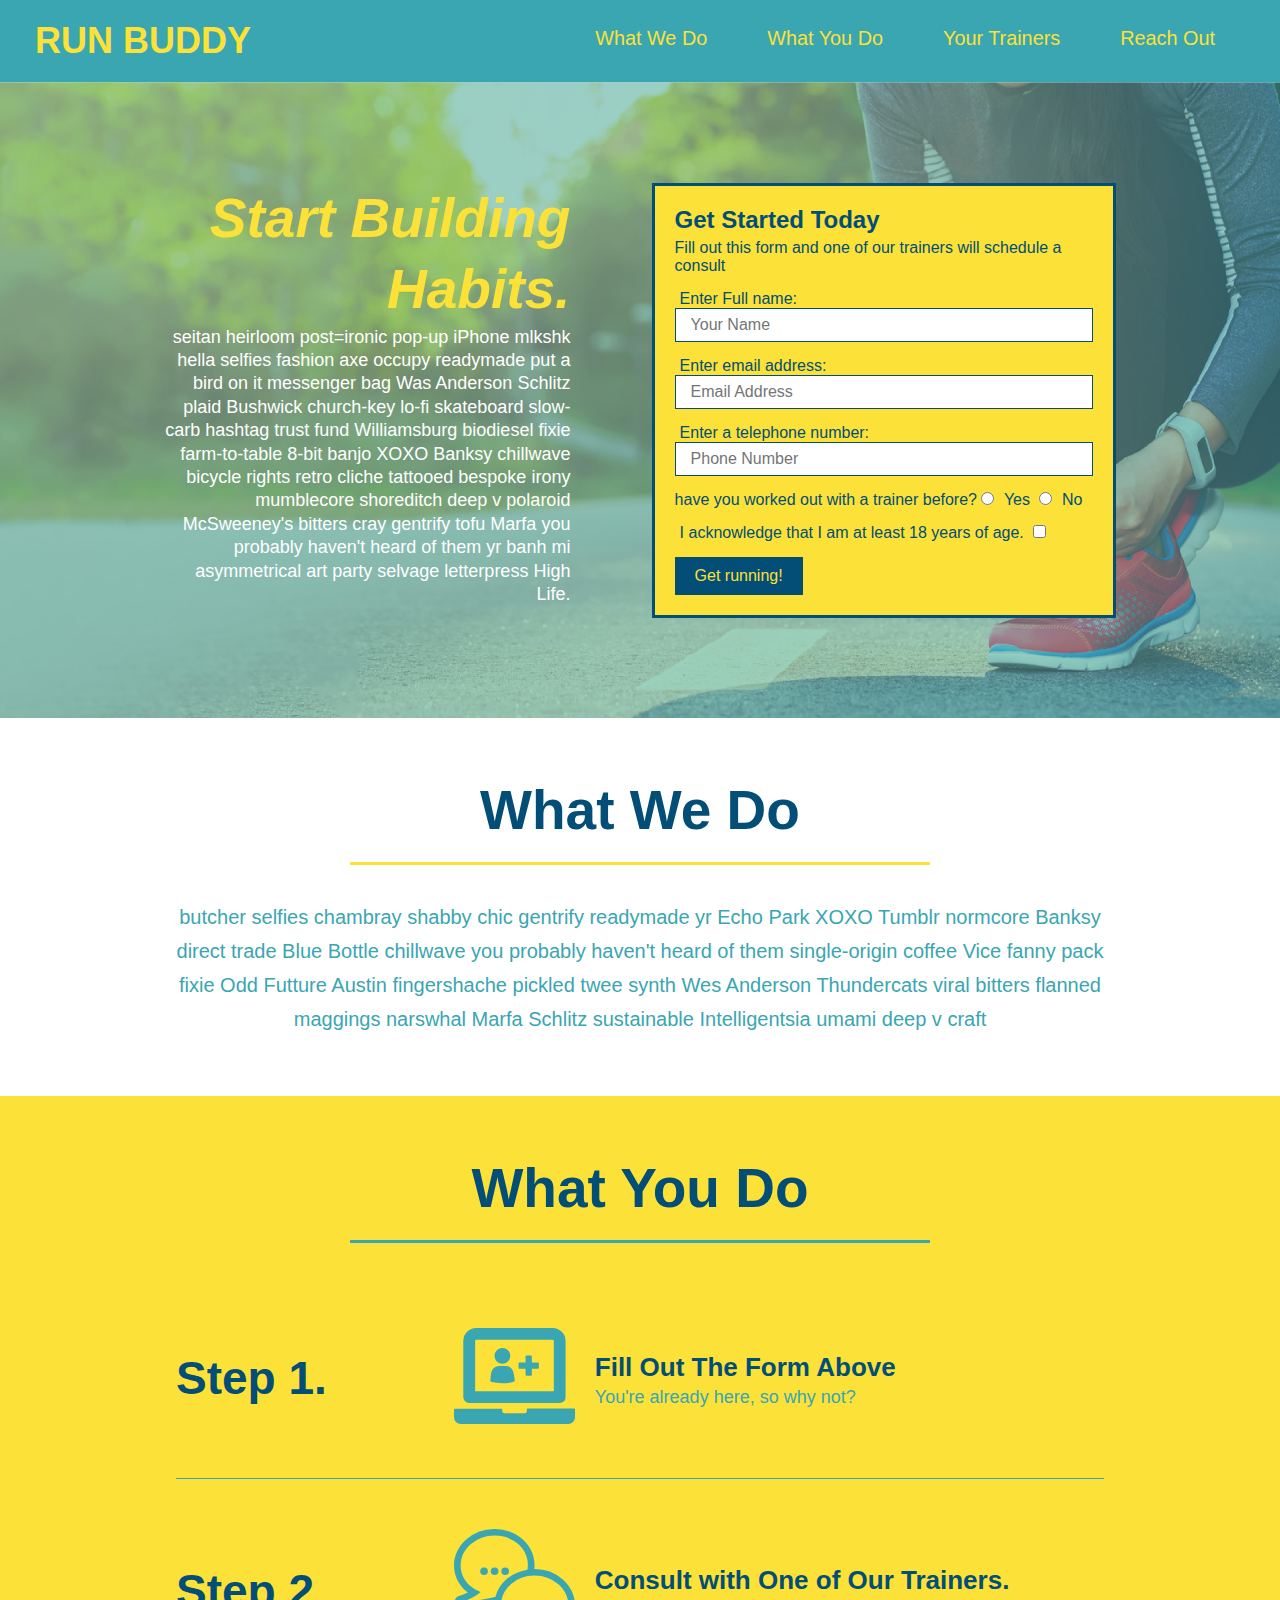
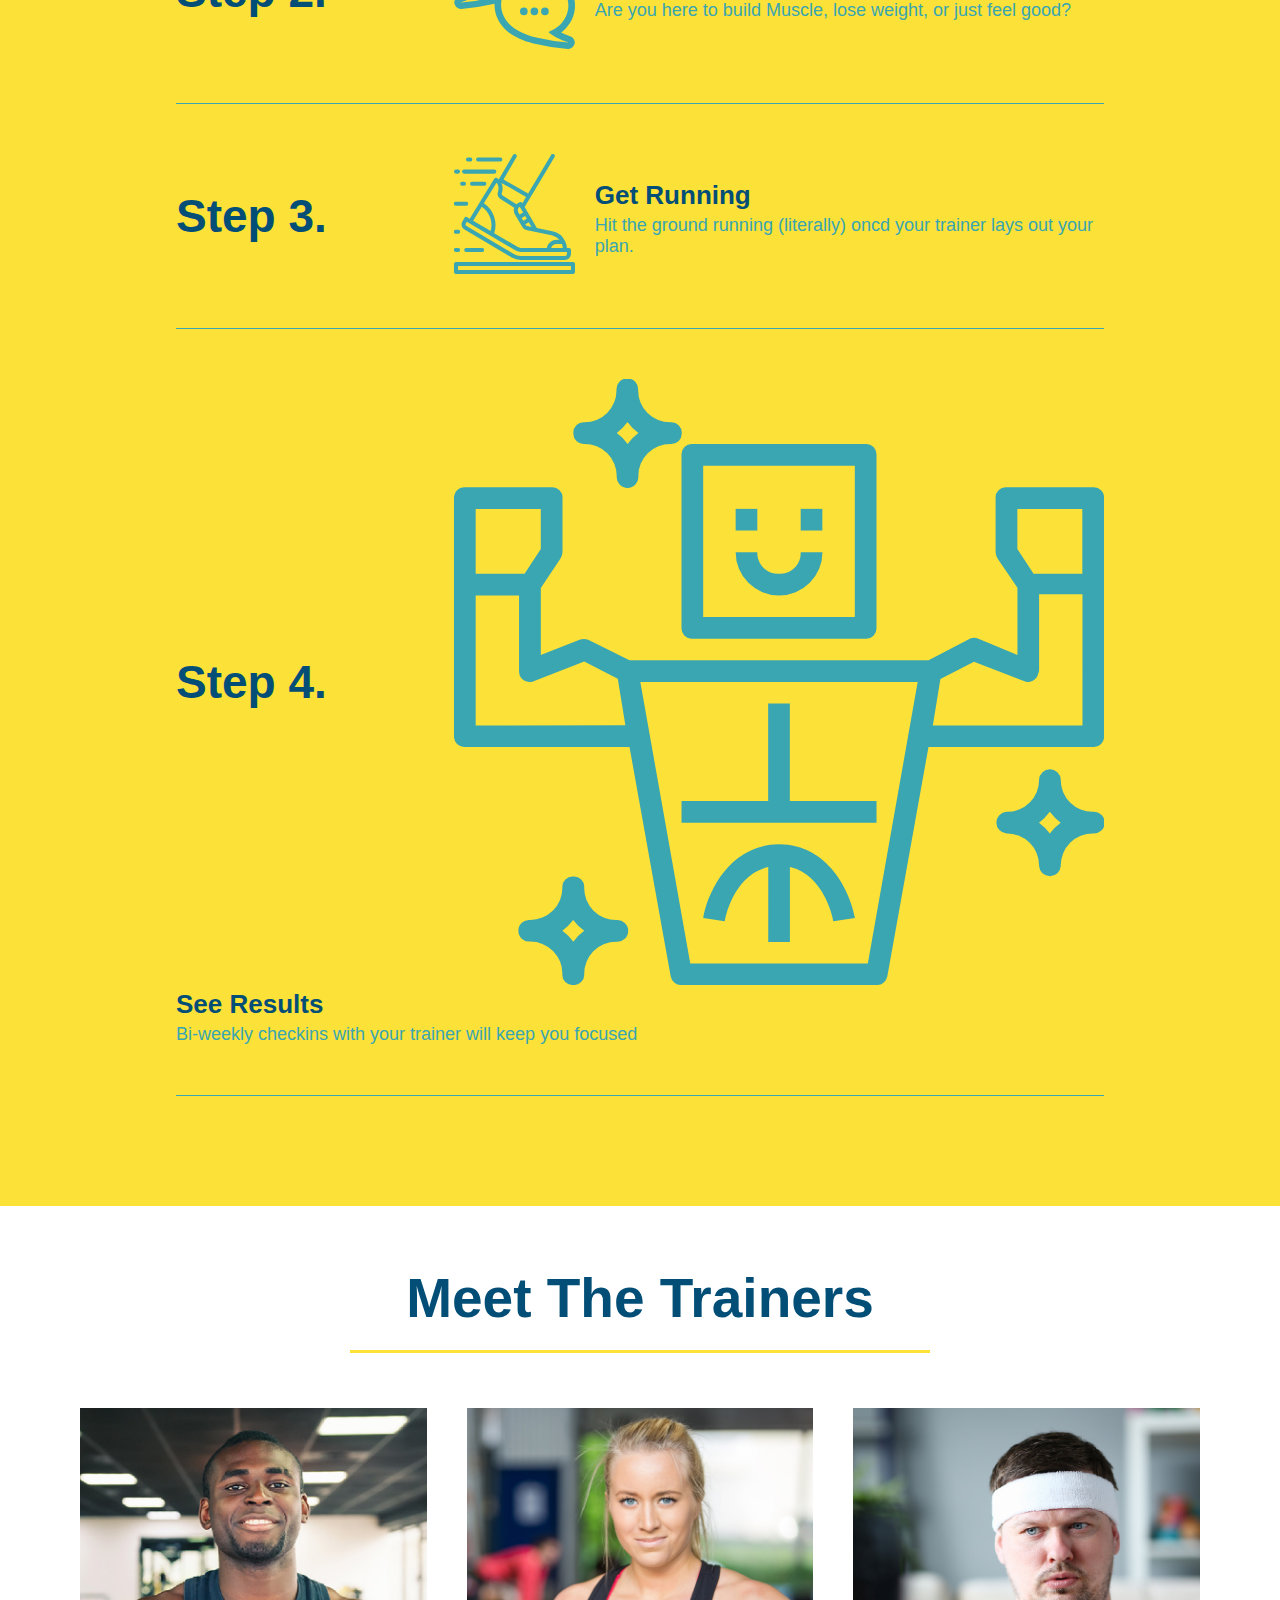
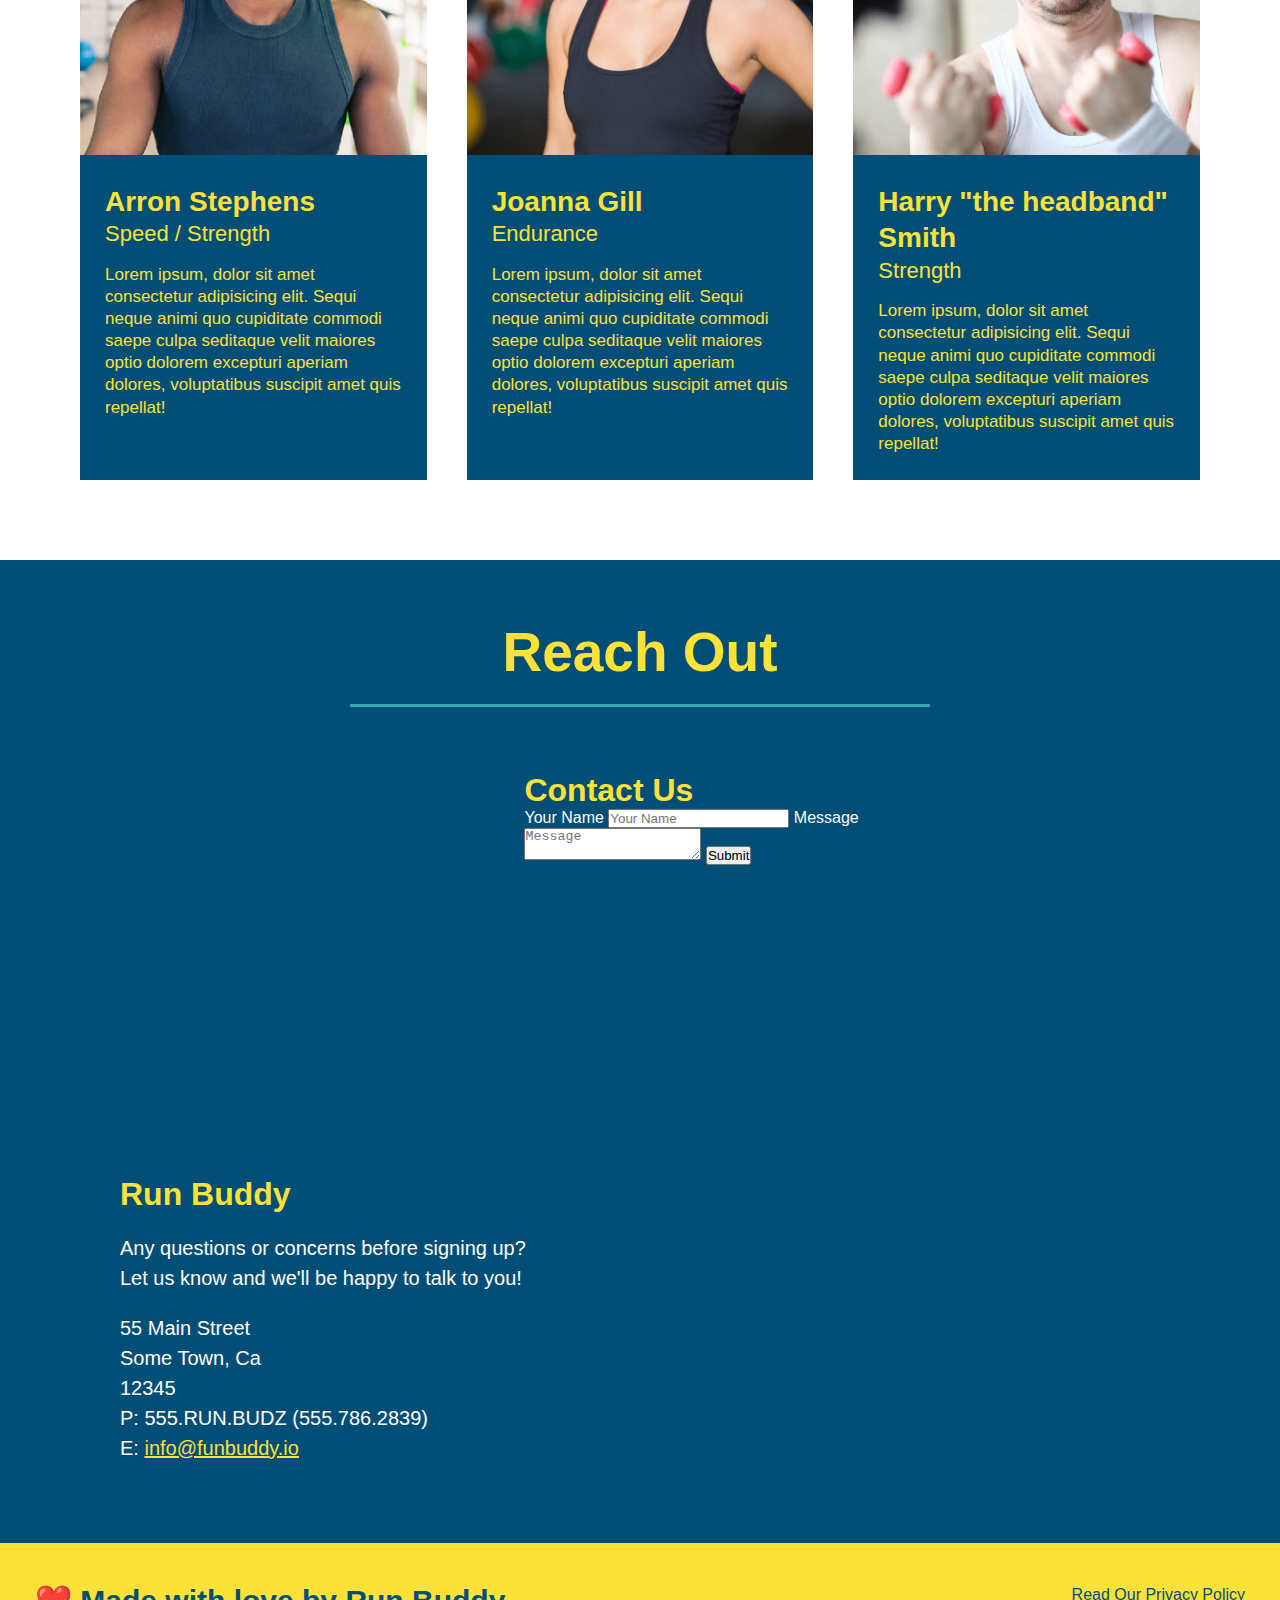
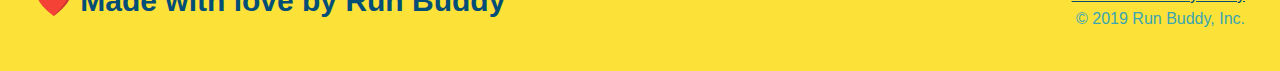
==== commit 61ddeb10: "add flexbox to the trainers" ====
--- a/index.html
+++ b/index.html
@@ -137,37 +137,39 @@
           </div>
       </section>
 
-      <section id="your-trainers" class="trainers">
+      <section id="your-trainers">
           <div class="flex-row">
             <h2 class="section-title primary-border">Meet The Trainers</h2>
           </div>
 
-          <article class="trainer">
-              <img src="./assets/images/01-05-trainers/trainer-1.jpg" alt="Arron Stephens in his workout clothes, ready to pump iron">
-              <div class="trainer-bio text-left">
-                  <h3>Arron Stephens</h3>
-                  <h4>Speed / Strength</h4>
-                  <P>Lorem ipsum, dolor sit amet consectetur adipisicing elit. Sequi neque animi quo cupiditate commodi saepe culpa seditaque velit maiores optio dolorem excepturi aperiam dolores, voluptatibus suscipit amet quis repellat!</P>
-              </div>
-          </article>
-
-          <article class="trainer">
-              <div class="trainer-bio text-right">
-                  <h3>Joanna Gill</h3>
-                  <h4>Endurance</h4>
-                  <P>Lorem ipsum, dolor sit amet consectetur adipisicing elit. Sequi neque animi quo cupiditate commodi saepe culpa seditaque velit maiores optio dolorem excepturi aperiam dolores, voluptatibus suscipit amet quis repellat!</P>
-              </div>
-              <img src="./assets/images/01-05-trainers/trainer-2.jpg" alt="Joanna Gill cooling off affter a workout">
-          </article>
-
-          <article class="trainer">
-              <img src="./assets/images/01-05-trainers/trainer-3.jpg" alt="Harry Smith wearing a headband and lifting comically small pink weights">
-              <div class="trainer-bio text-left">
-                  <h3>Harry "the headband" Smith</h3>
-                  <h4>Strength</h4>
-                  <p>Lorem ipsum, dolor sit amet consectetur adipisicing elit. Sequi neque animi quo cupiditate commodi saepe culpa seditaque velit maiores optio dolorem excepturi aperiam dolores, voluptatibus suscipit amet quis repellat!</p>
-              </div>
-          </article>
+          <div class="trainers">
+            <article class="trainer">
+                <img src="./assets/images/01-05-trainers/trainer-1.jpg" alt="Arron Stephens in his workout clothes, ready to pump iron">
+                <div class="trainer-bio">
+                    <h3 class="trainer-name">Arron Stephens</h3>
+                    <h4 class="trainer-role">Speed / Strength</h4>
+                    <P>Lorem ipsum, dolor sit amet consectetur adipisicing elit. Sequi neque animi quo cupiditate commodi saepe culpa seditaque velit maiores optio dolorem excepturi aperiam dolores, voluptatibus suscipit amet quis repellat!</P>
+                </div>
+            </article>
+
+            <article class="trainer">
+                <img src="./assets/images/01-05-trainers/trainer-2.jpg" alt="Joanna Gill cooling off affter a workout">
+                  <div class="trainer-bio">
+                      <h3 class="trainer-name">Joanna Gill</h3>
+                      <h4 class="trainer-role">Endurance</h4>
+                      <P>Lorem ipsum, dolor sit amet consectetur adipisicing elit. Sequi neque animi quo cupiditate commodi saepe culpa seditaque velit maiores optio dolorem excepturi aperiam dolores, voluptatibus suscipit amet quis repellat!</P>
+                  </div>
+              </article>
+
+              <article class="trainer">
+                <img src="./assets/images/01-05-trainers/trainer-3.jpg" alt="Harry Smith wearing a headband and lifting comically small pink weights">
+                <div class="trainer-bio">
+                    <h3 class="trainer-name">Harry "the headband" Smith</h3>
+                    <h4 class="trainer-role">Strength</h4>
+                    <p>Lorem ipsum, dolor sit amet consectetur adipisicing elit. Sequi neque animi quo cupiditate commodi saepe culpa seditaque velit maiores optio dolorem excepturi aperiam dolores, voluptatibus suscipit amet quis repellat!</p>
+                </div>
+            </article>
+          </div>
       </section>
 
       <section id="reach-out" class="contact">
--- a/assets/css/style.css
+++ b/assets/css/style.css
@@ -195,50 +195,41 @@
 }
 
 .trainers {
-
+    width: 100%;
+    margin: 0 auto;
+    display: flex;
+    flex-wrap: wrap;
+    justify-content: space-around;
 }
 
 .trainer {
-    width: 900px;
-    margin: 0 auto 30px auto;
+    margin: 20px;
     background: #024e76;
     color: #fce138;
-    overflow: auto;
+    flex: 1;
 }
 
 .trainer img {
-    width: 35%;
-    float: left;
+    width: 100%;
 }
 
 .trainer-bio {
-    padding: 35px;
-    float: left;
-    width: 65%;
+    padding: 25px;
+    line-height: 1.3;
 }
 
 .trainer-bio h3 {
-    font-size: 32px;
-    margin-bottom: 8px;
+    font-size: 28px;
 }
 
 .trainer-bio h4 {
     font-weight: lighter;
-    font-size: 26px;
-    margin-bottom: 25px;
+    font-size: 22px;
+    margin-bottom: 15px;
 }
 
 .trainer-bio p {
     font-size: 17px;
-    line-height: 1.3;
-}
-
-.text-left {
-    text-align: left;
-}
-
-.text-right {
-    text-align: right;
 }
 
 .contact {
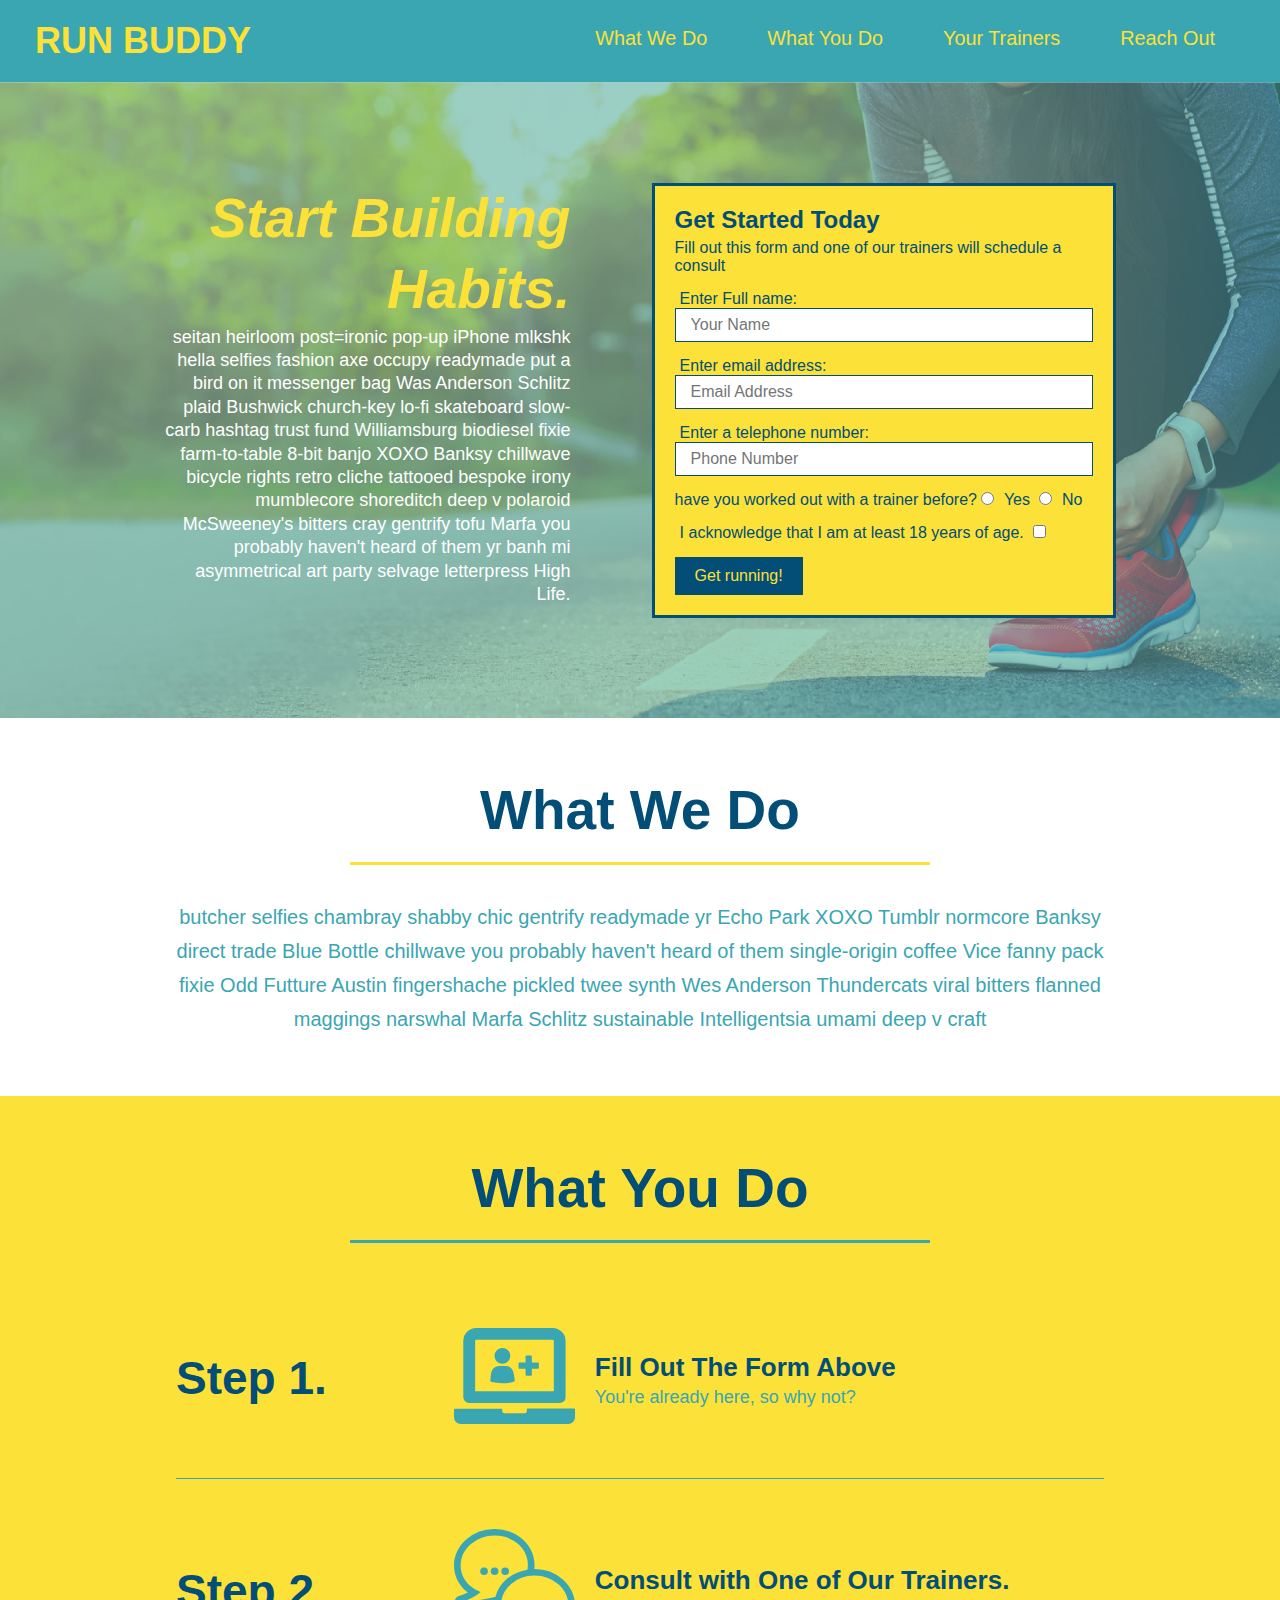
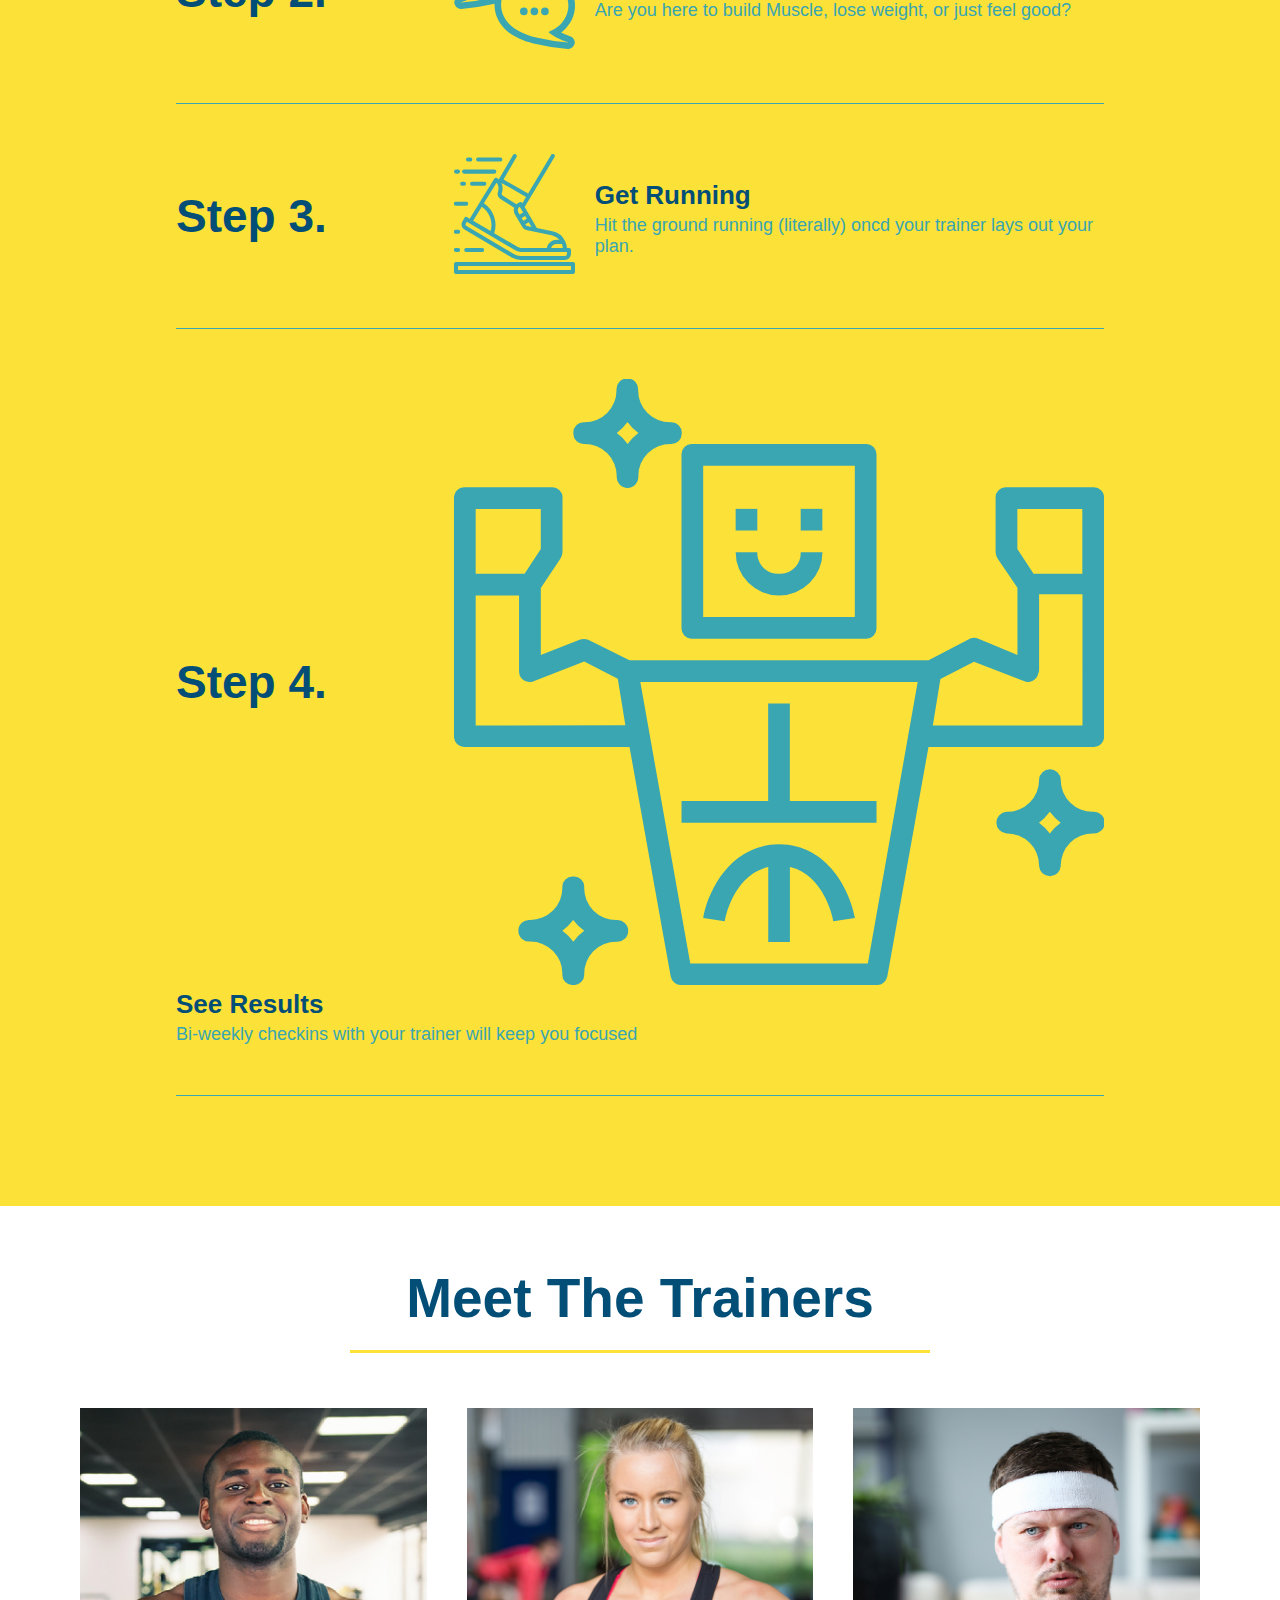
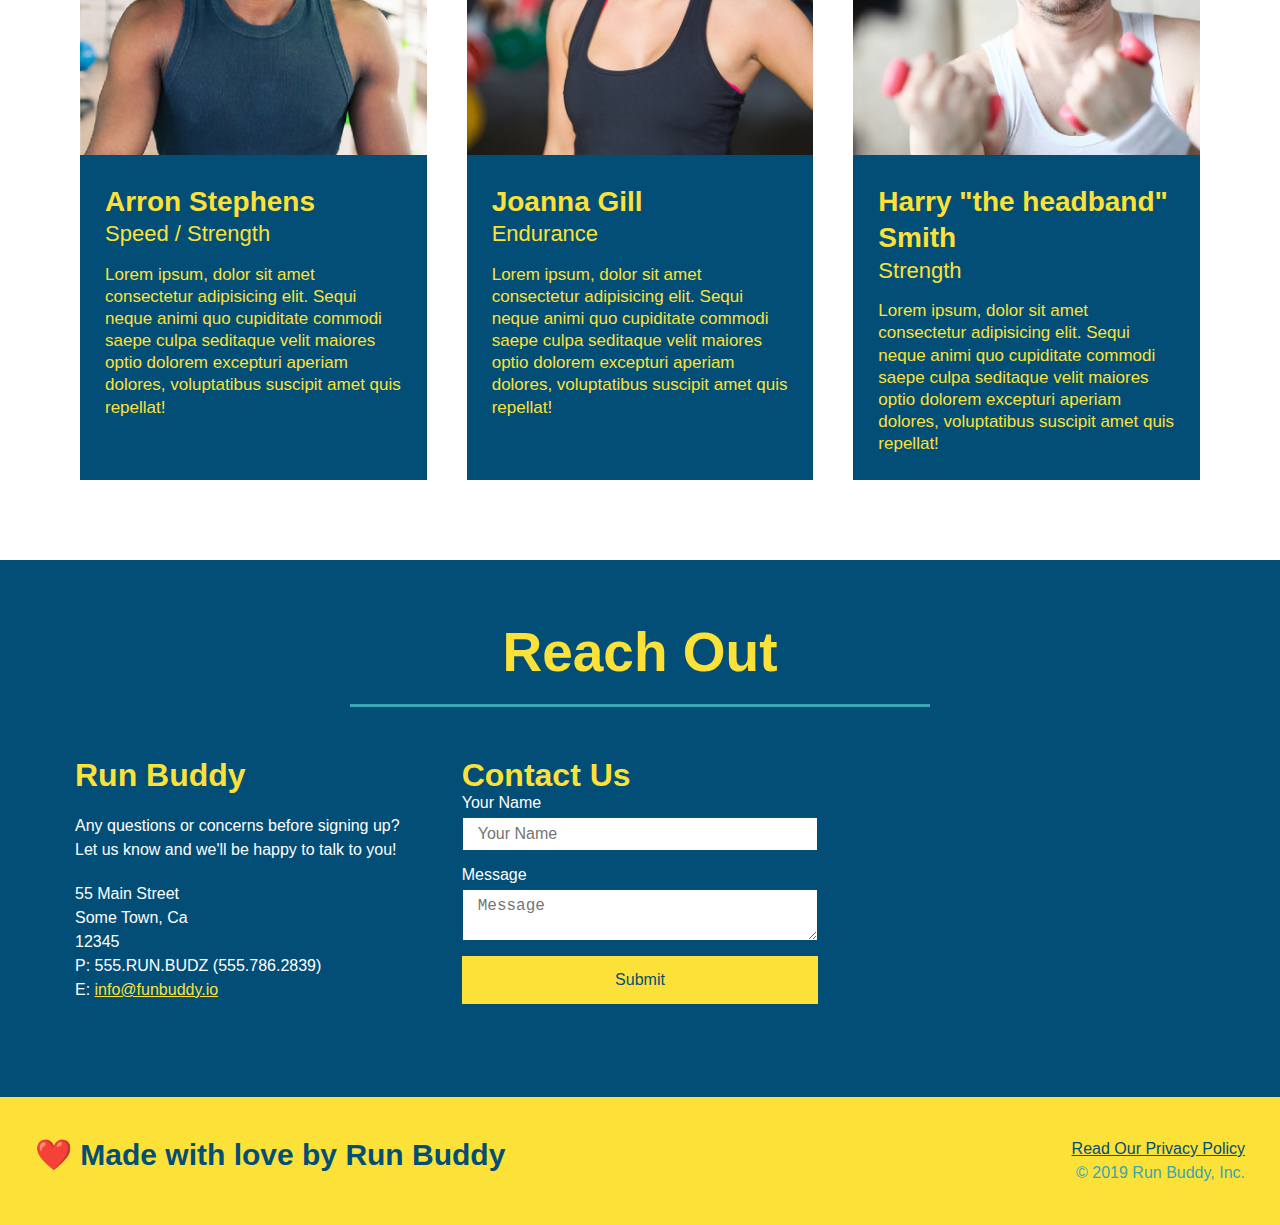
==== commit c0be4ad0: "add flex to contact" ====
--- a/index.html
+++ b/index.html
@@ -178,26 +178,7 @@
           </div>
 
           <div class="contact-info">
-            <iframe src="https://www.google.com/maps/embed?pb=!1m18!1m12!1m3!1d3168.9687618291705!2d-90.0748747!3d29.949043900000003!2m3!1f0!2f0!3f0!3m2!1i1024!2i768!4f13.1!3m3!1m2!1s0x8620a5df8f8f55db%3A0xd47ec19bfd78d63d!2sMaypop!5e1!3m2!1sen!2sus!4v1643947247258!5m2!1sen!2sus" 
-            style="border:0;" 
-            allowfullscreen="" 
-            loading="lazy">
-            </iframe>
-
-            <div class="contact-form">
-                <h3>Contact Us</h3>
-                <form>
-                    <label for="contact-name">Your Name</label>
-                    <input type="text" id="contact-name" placeholder="Your Name">
-
-                    <label for="contact-message">Message</label>
-                    <textarea id="contact-message" placeholder="Message"></textarea>
-
-                    <button type="submit">Submit</button>
-                </form>
-            </div>
-
-            <div>
+             <div>
                 <h3>Run Buddy</h3>
                 <p>
                     Any questions or concerns before signing up?
@@ -211,7 +192,26 @@
                     P: 555.RUN.BUDZ (555.786.2839) <br>
                     E: <a href="mailto:info@runbuddy.io">info@funbuddy.io</a>
                 </address>
-            </div>
+             </div>
+    
+             <div class="contact-form">
+                <h3>Contact Us</h3>
+                <form>
+                    <label for="contact-name">Your Name</label>
+                    <input type="text" id="contact-name" placeholder="Your Name">
+    
+                    <label for="contact-message">Message</label>
+                    <textarea id="contact-message" placeholder="Message"></textarea>
+    
+                    <button type="submit">Submit</button>
+                </form>
+             </div>
+    
+                <iframe src="https://www.google.com/maps/embed?pb=!1m18!1m12!1m3!1d3168.9687618291705!2d-90.0748747!3d29.949043900000003!2m3!1f0!2f0!3f0!3m2!1i1024!2i768!4f13.1!3m3!1m2!1s0x8620a5df8f8f55db%3A0xd47ec19bfd78d63d!2sMaypop!5e1!3m2!1sen!2sus!4v1643947247258!5m2!1sen!2sus" 
+                style="border:0;" 
+                allowfullscreen="" 
+                loading="lazy">
+                </iframe>
           </div>
       </section>
 
--- a/assets/css/style.css
+++ b/assets/css/style.css
@@ -236,21 +236,26 @@
     background: #024e76;
 }
 
+.contact-info {
+    display: flex;
+    justify-content: space-between;
+    flex-wrap: wrap;
+}
+
+.contact-info > * {
+    flex: 1;
+    margin: 15px;
+}
+
 .contact h2 {
     color: #fce138;
 }
 
 .contact-info iframe {
-    width: 400px;
-    height: 400px;
+    
 }
 
 .contact-info div {
-    width: 410px;
-    display: inline-block;
-    vertical-align: top;
-    text-align: left;
-    margin: 30px 0 0 60px;
     color: white;
 }
 
@@ -262,8 +267,29 @@
 .contact-info p, .contact-info address {
     margin: 20px 0;
     line-height: 1.5;
-    font-size: 20px;
+    font-size: 16px;
     font-style: normal;
+}
+
+.contact-form input, .contact-form textarea {
+    border: 1px solid #024e76;
+    display: block;
+    padding: 7px 15px;
+    font-size: 16px;
+    color: #024e76;
+    width: 100%;
+    margin-bottom: 15px;
+    margin-top: 5px;
+}
+
+.contact-form button {
+    width: 100%;
+    border: none;
+    background: #fce138;
+    color: #024e76;
+    text-align: center;
+    padding: 15px 0;
+    font-size: 16px;
 }
 
 .contact-info a {
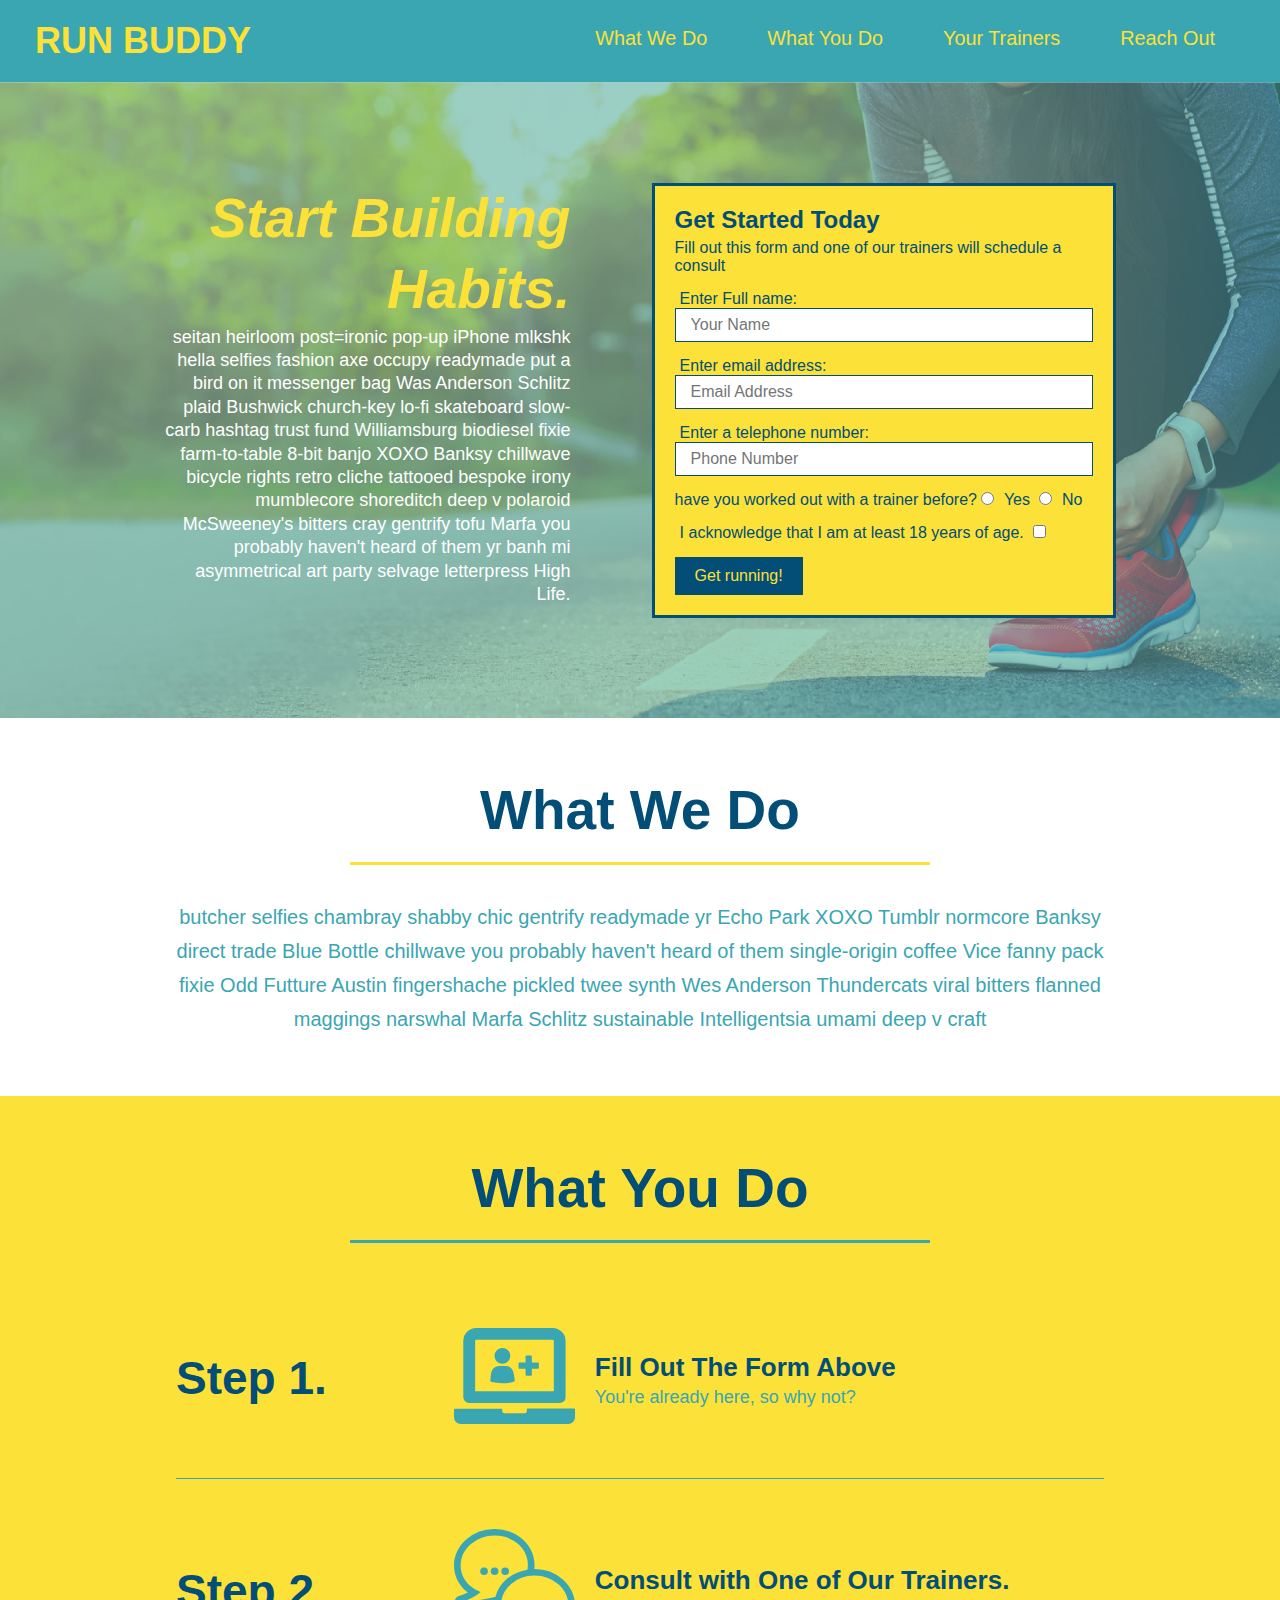
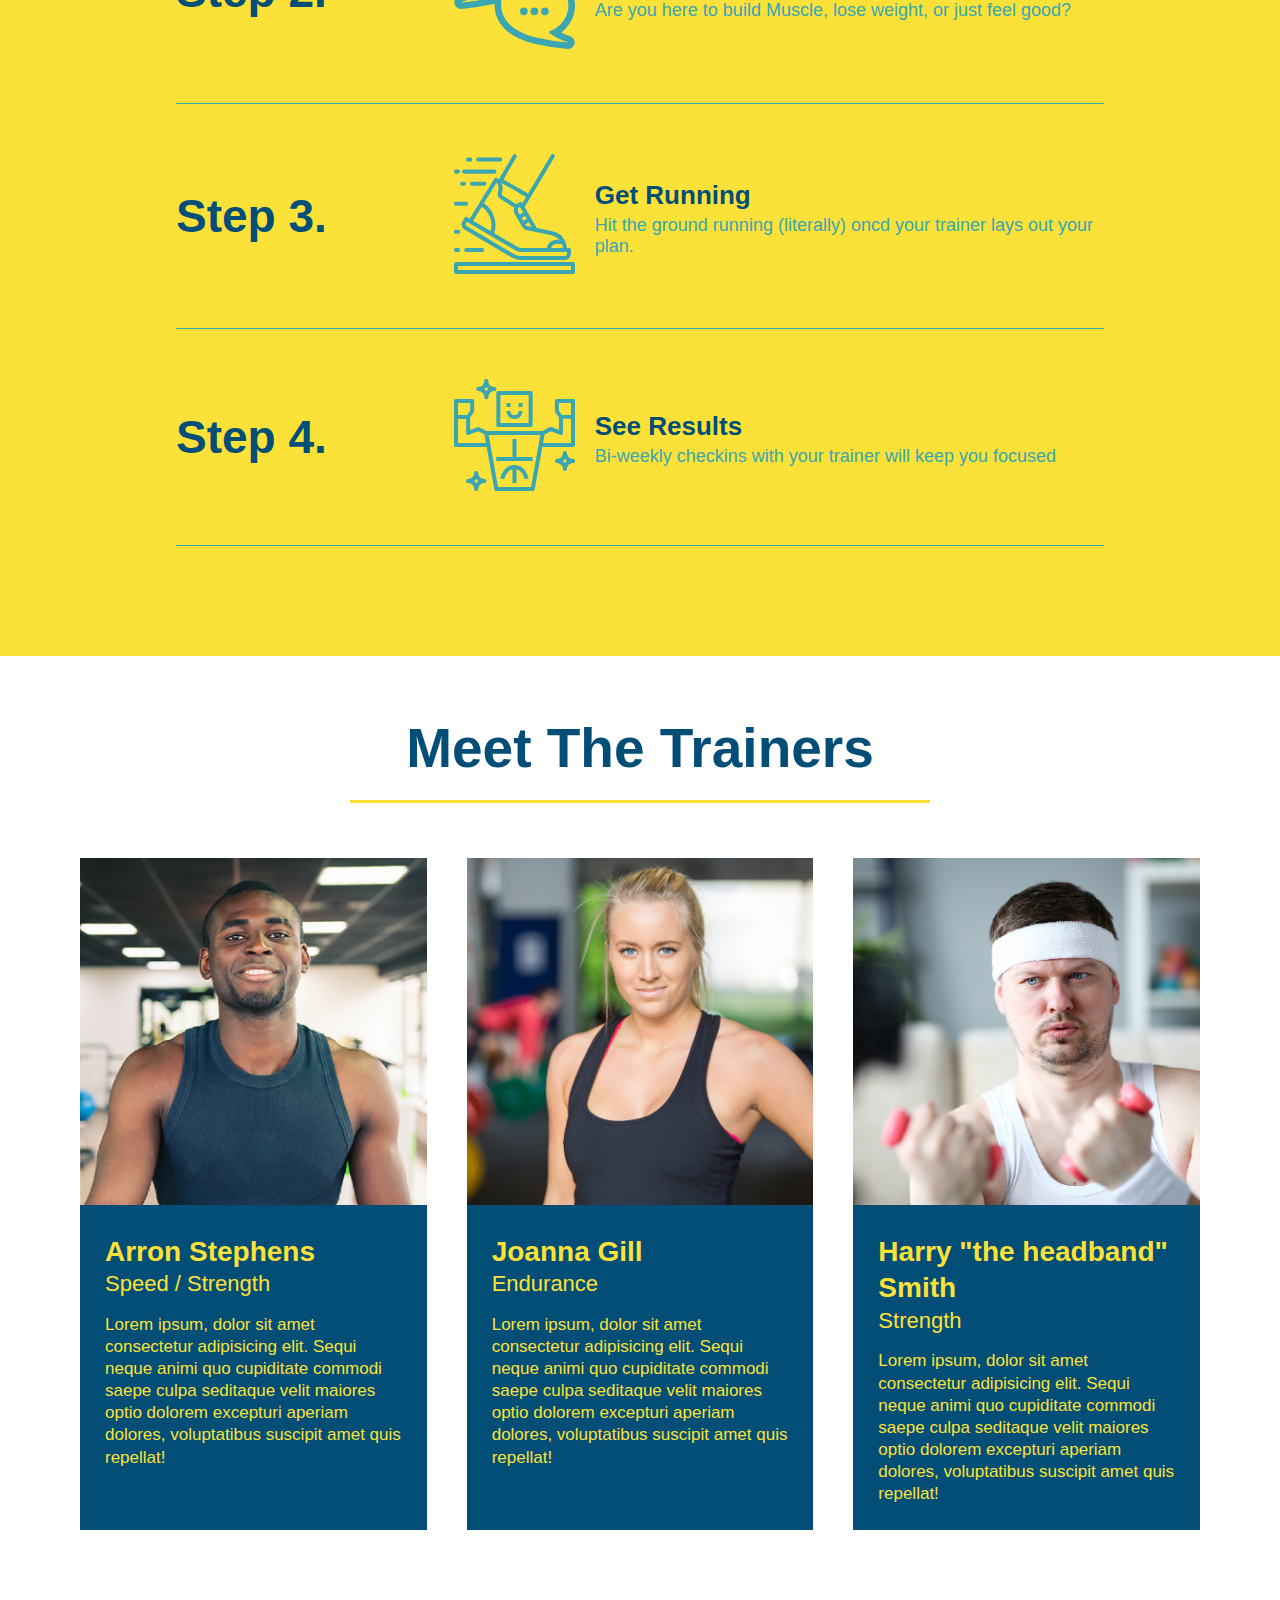
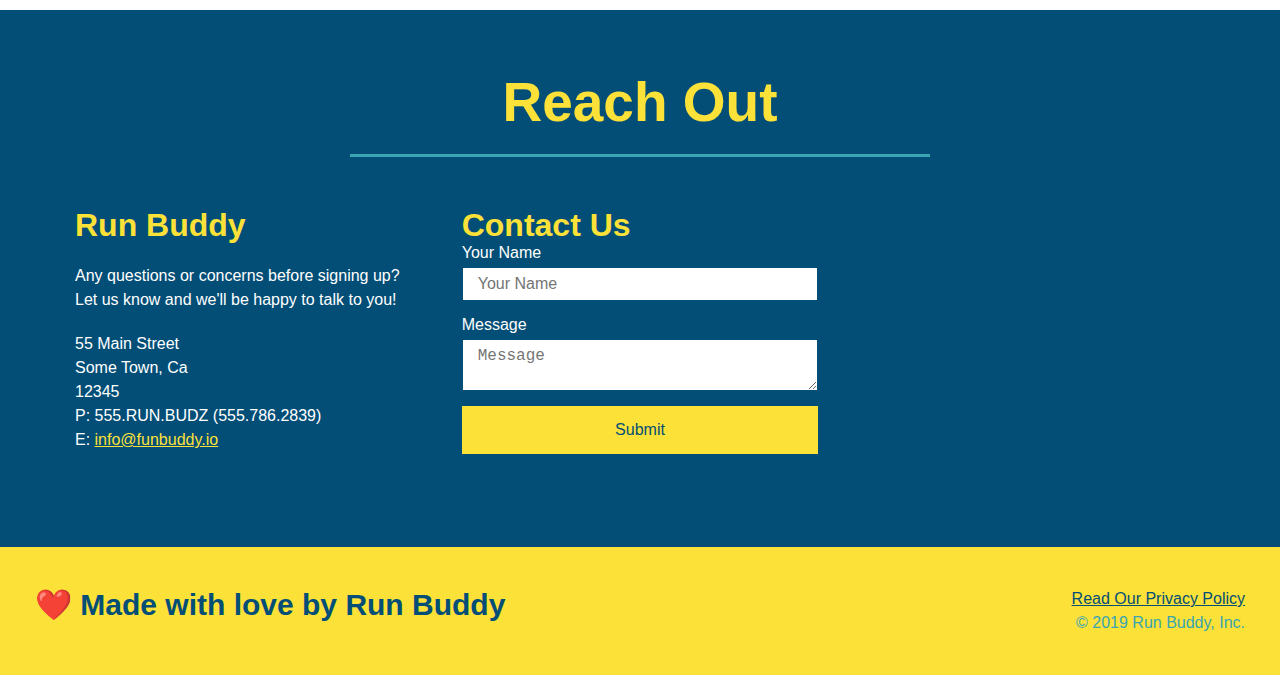
==== commit f781bab6: "fixed the steps" ====
--- a/index.html
+++ b/index.html
@@ -128,11 +128,13 @@
           <div class="step">
               <h3>Step 4.</h3>
               <div class="step-info">
-                <img src="./assets/images/01-04-svgs/step-4.svg" alt="">
-              </div>
-              <div class="step-text">
-                  <h4>See Results</h4>
-                  <p>Bi-weekly checkins with your trainer will keep you focused</p>
+                  <div class="step-img">
+                    <img src="./assets/images/01-04-svgs/step-4.svg" alt="">
+                  </div>
+                  <div class="step-text">
+                    <h4>See Results</h4>
+                    <p>Bi-weekly checkins with your trainer will keep you focused</p>
+                </div>
               </div>
           </div>
       </section>
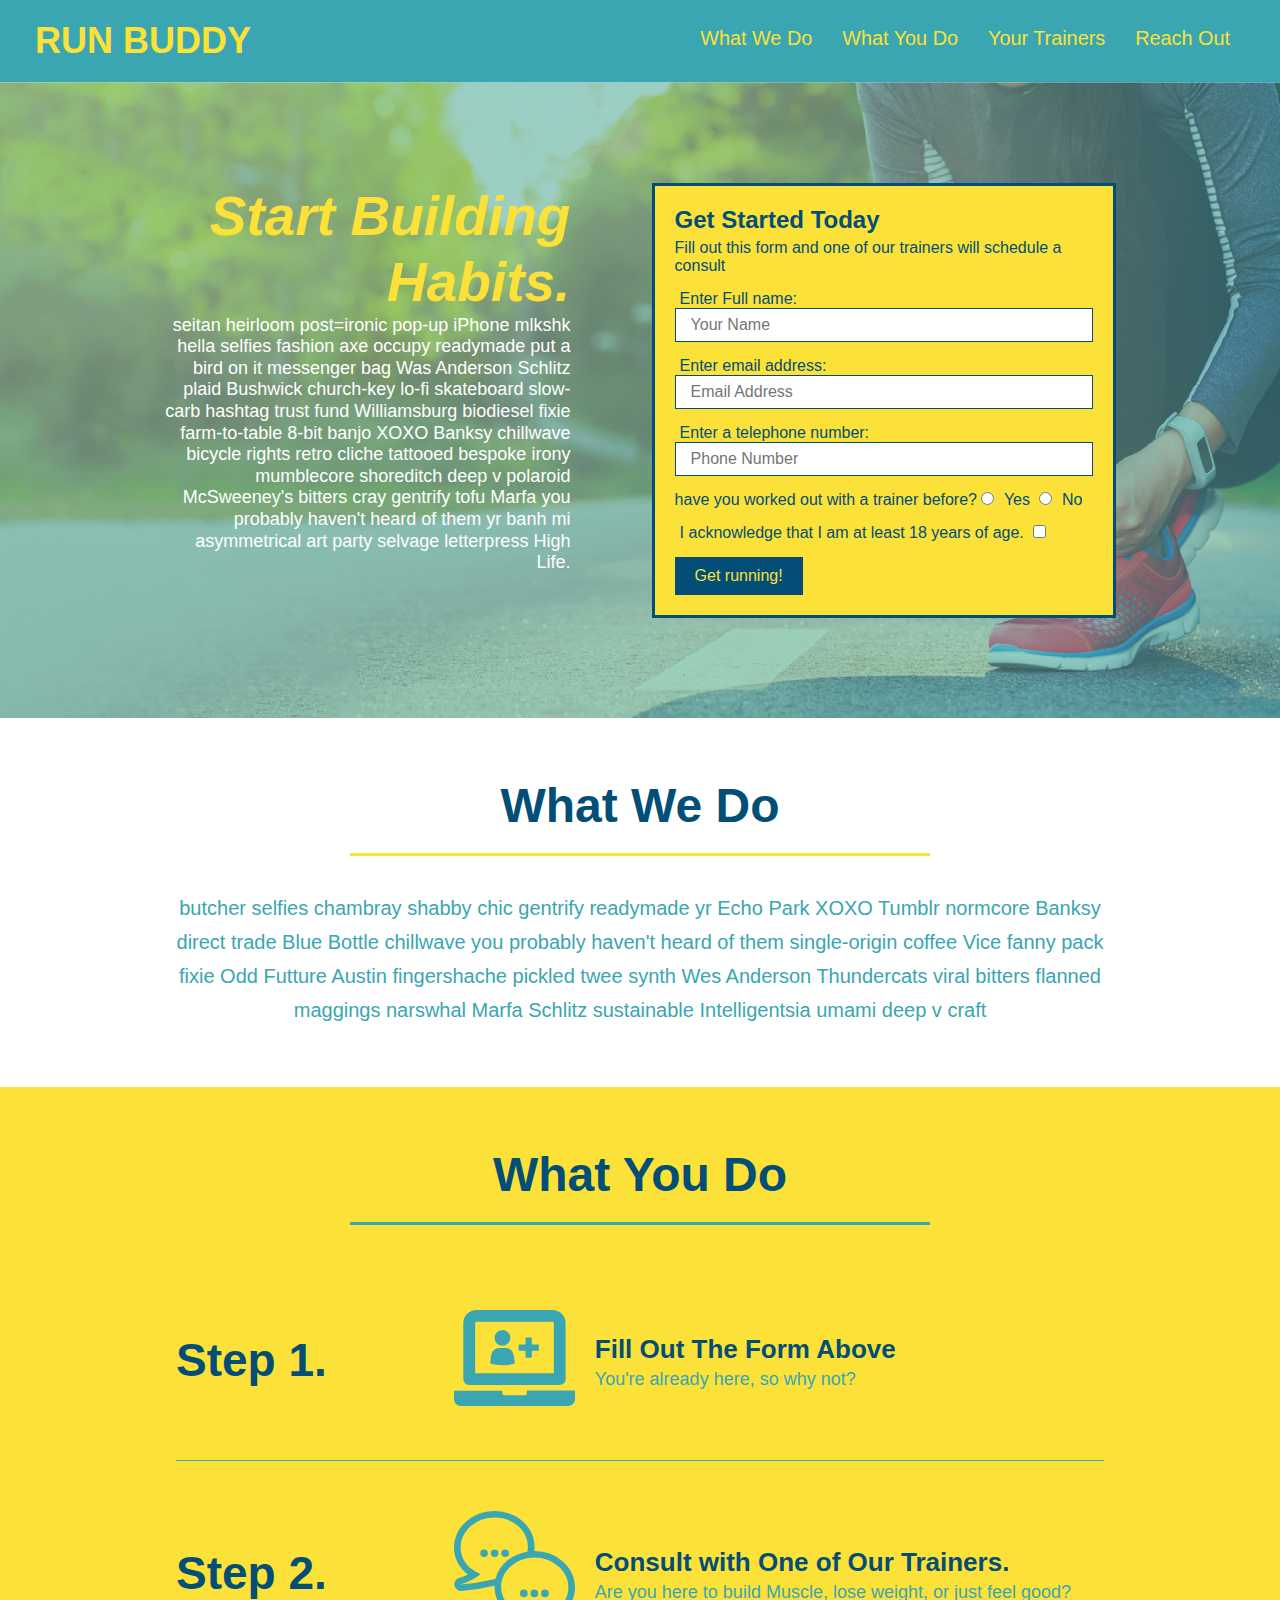
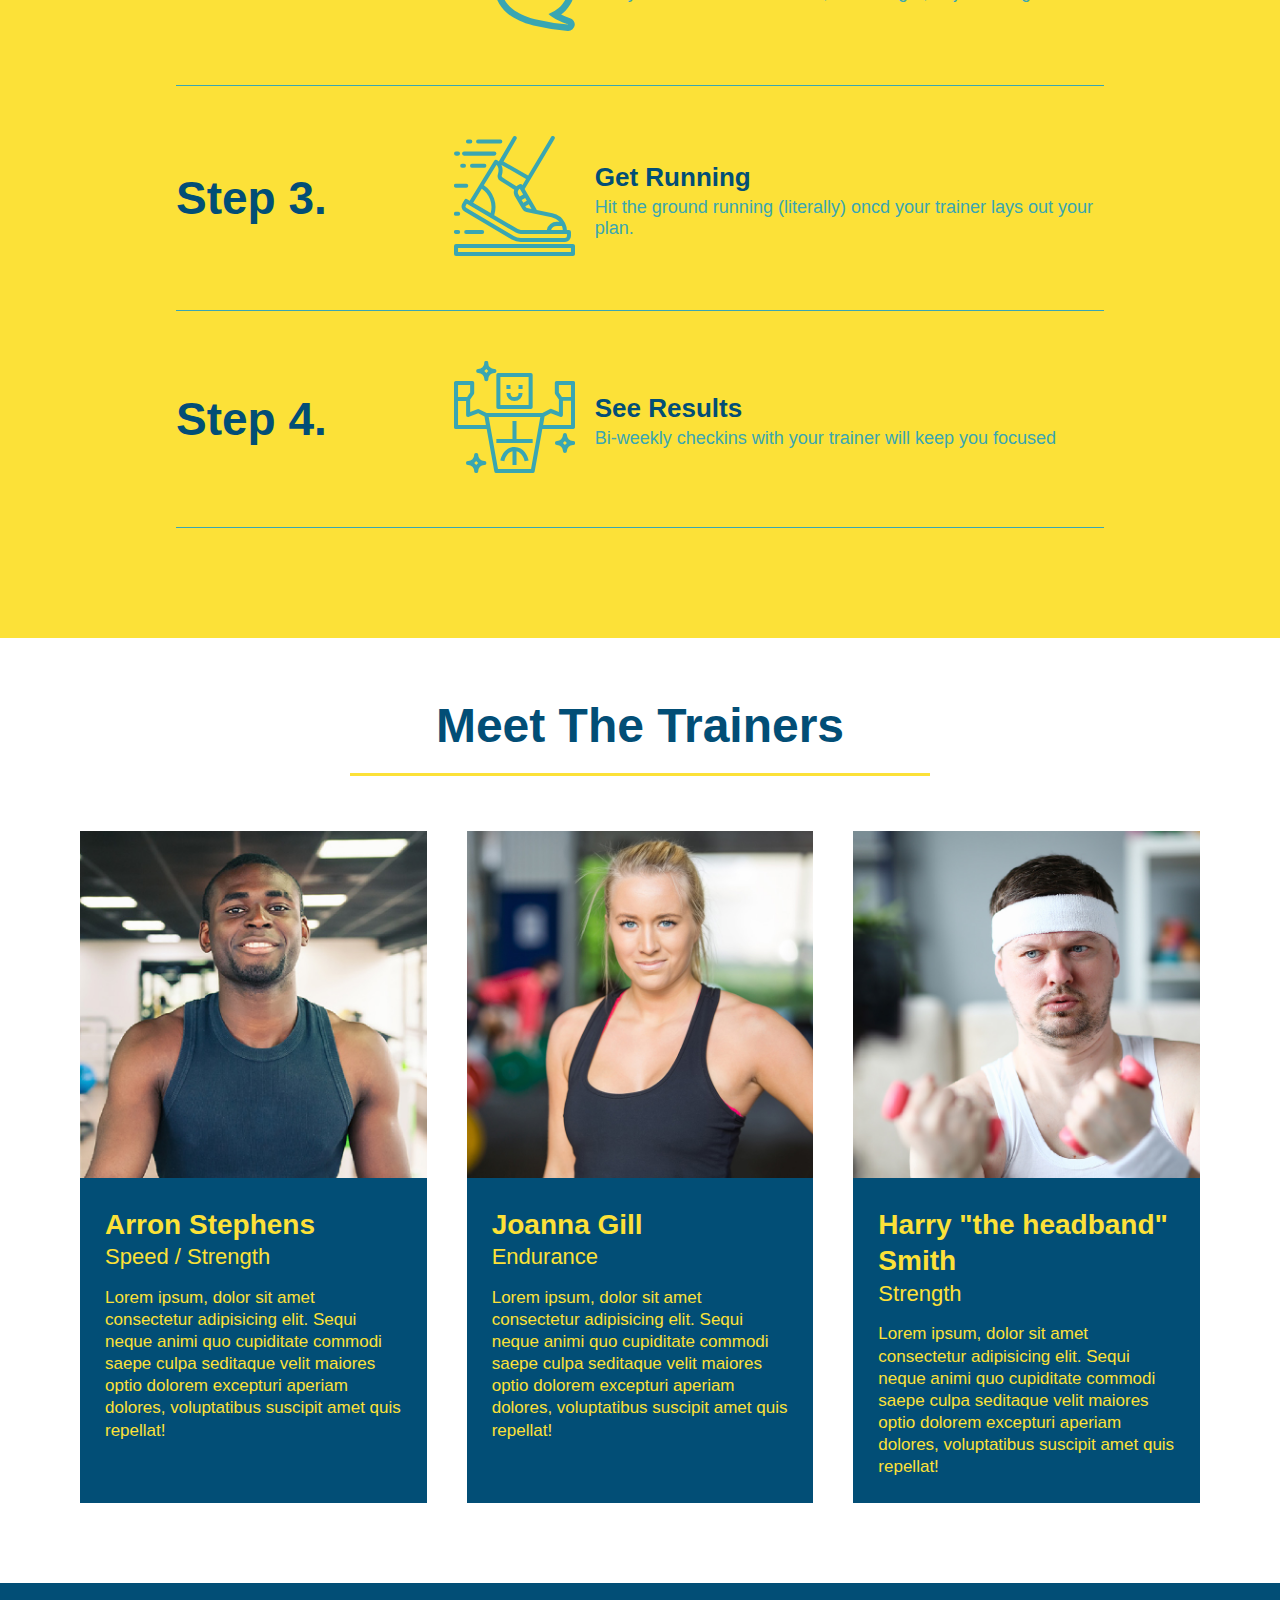
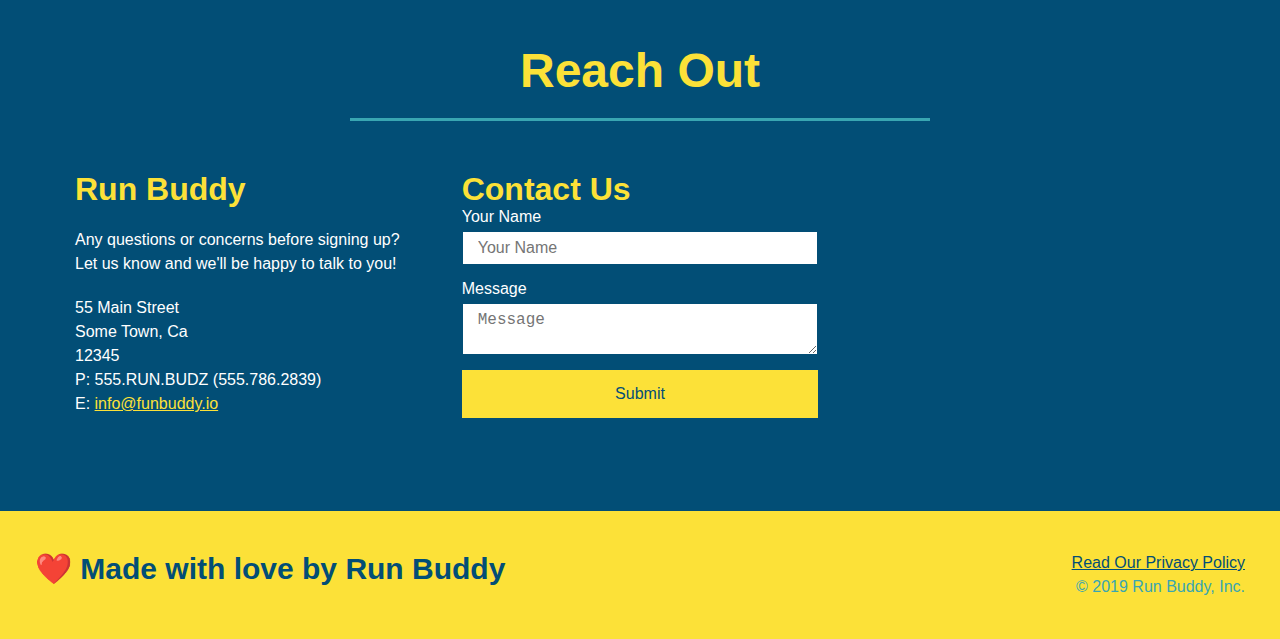
==== commit e43e8fdd: "added media queries" ====
--- a/index.html
+++ b/index.html
@@ -2,6 +2,7 @@
 <html lang="en">
     <head>
         <meta charset="UTF-8">
+        <meta name="viewport" content="width=device-width, initial-scale=1.0">
         <title>Run Buddy</title>
         <link rel="stylesheet" href="./assets/css/style.css"/>
     </head>
--- a/assets/css/style.css
+++ b/assets/css/style.css
@@ -42,7 +42,7 @@
 }
 
 header nav ul li a {
-    margin: 0 30px;
+    padding: 10px 15px;
     font-weight: lighter;
     font-size: 1.55vw;
 }
@@ -54,6 +54,7 @@
     display: flex;
     justify-content: center;
     flex-wrap: wrap;
+    align-items: flex-start;
 }
 
 .hero-cta {
@@ -62,7 +63,7 @@
     margin: 3.5%;
     color: #fff;
     font-size: 18px;
-    line-height: 1.3;
+    line-height: 1.2;
 }
 
 .hero-cta h2 {
@@ -173,7 +174,7 @@
 }
 
 .section-title {
-    font-size: 55px;
+    font-size: 48px;
     color: #024e76;
     border-bottom: 3px solid;
     padding-bottom: 20px;
@@ -251,10 +252,6 @@
     color: #fce138;
 }
 
-.contact-info iframe {
-    
-}
-
 .contact-info div {
     color: white;
 }
@@ -322,4 +319,9 @@
 
 .flex-row {
     display: flex;
-}+}
+
+/* MEDIA QUERY FOR SMALLER DESKTOP SCREENS AND SMALLER */
+@media screen and (max-width: 980px) {
+   
+  }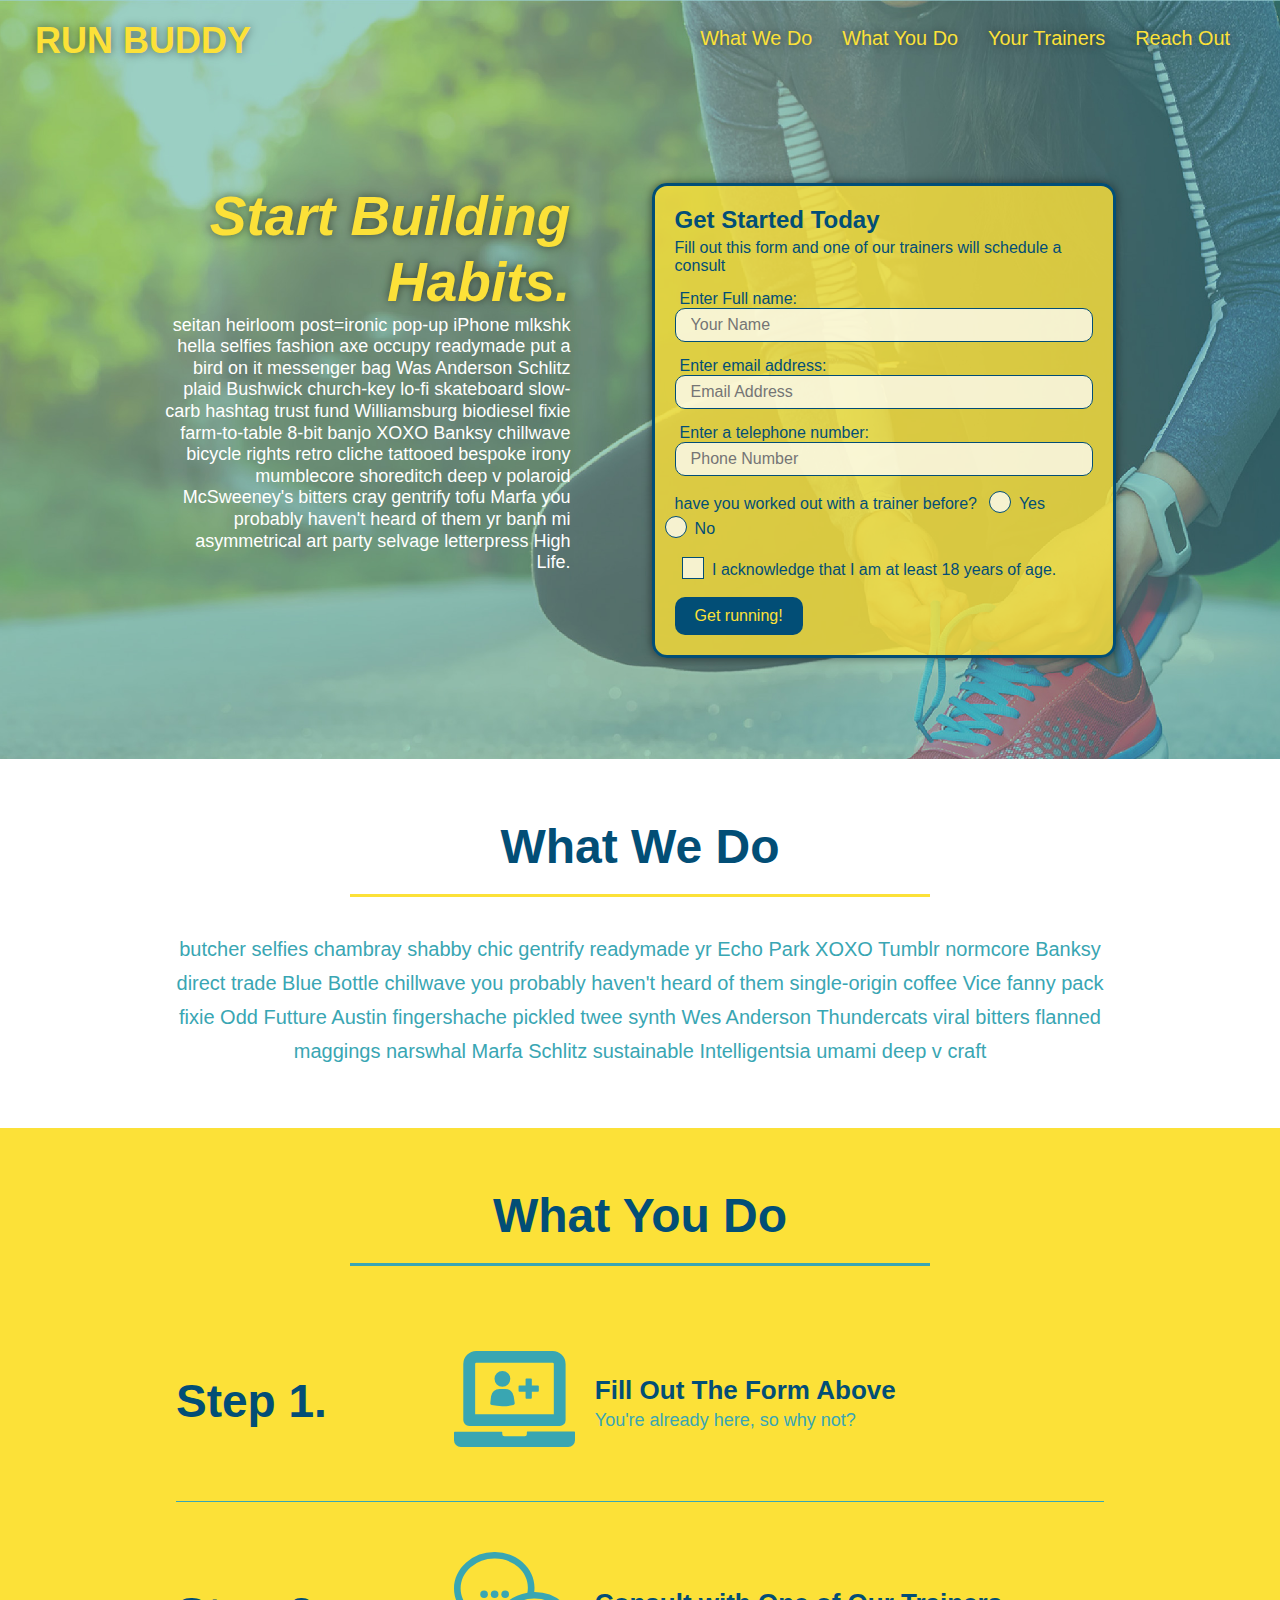
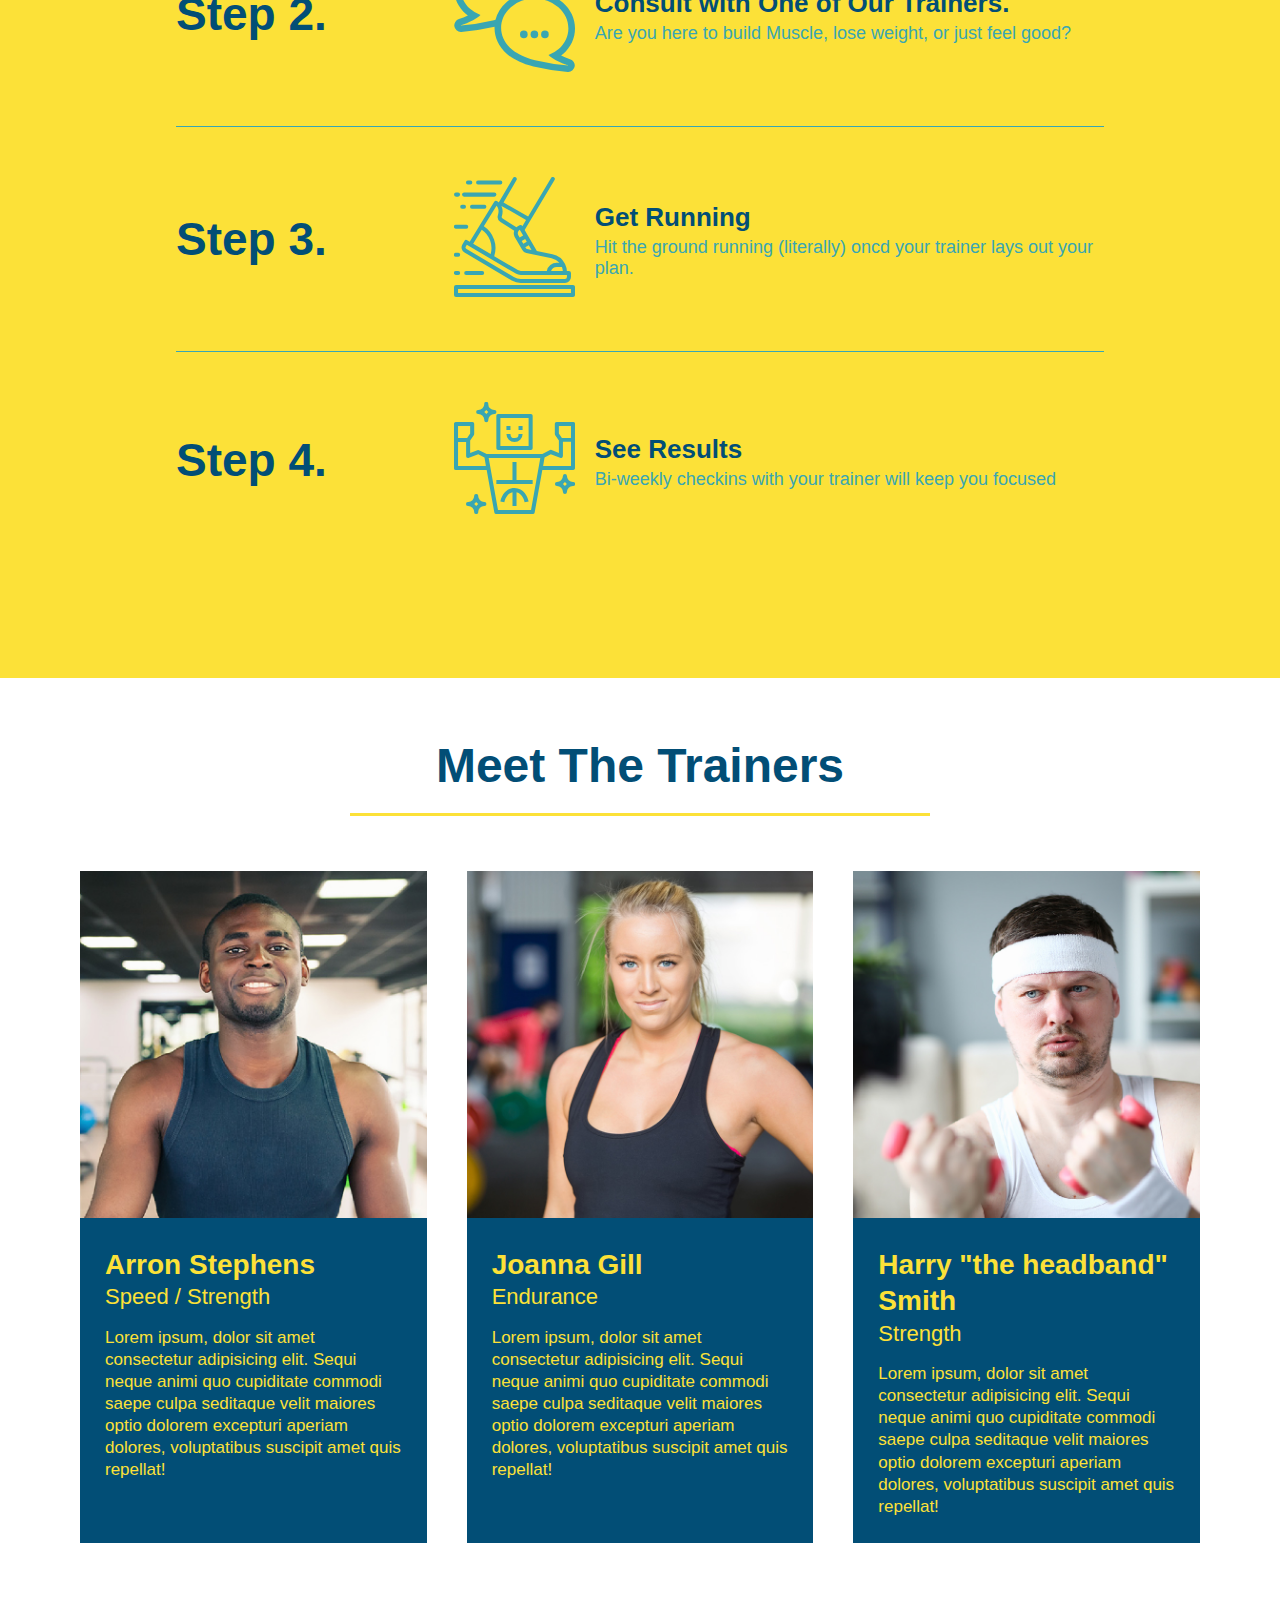
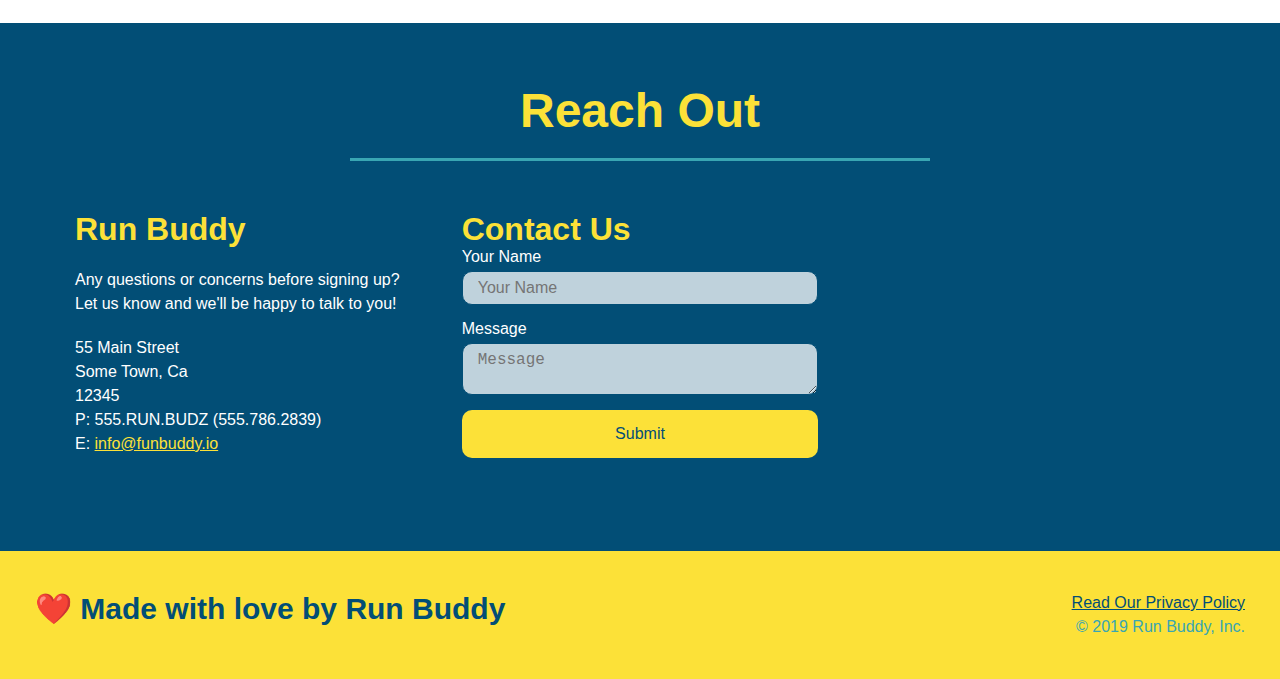
==== commit 01eb99c3: "final css touches" ====
--- a/index.html
+++ b/index.html
@@ -53,16 +53,20 @@
                   <input type="text" placeholder="Phone Number" name="phone" id="phone" class="form-input">
                   <p>
                       have you worked out with a trainer before?
-                      <input type="radio" name="trainer-confirm" id="trainer-yes" />
-                      <label for="trainer-yes">Yes</label>
-                      <input type="radio" name="trainer-confirm" id="trainer-no" />
-                      <label for="trainer-no">No</label>
+                      <span class="radio-wrapper">
+                        <input type="radio" name="trainer-confirm" id="trainer-yes" />
+                        <label for="trainer-yes">Yes</label>
+                      </span>
+                      <span class="radio-wrapper">
+                        <input type="radio" name="trainer-confirm" id="trainer-no" />
+                        <label for="trainer-no">No</label>
+                      </span>
                   </p>
                   <p>
-                      <label for="checkbox">
-                          I acknowledge that I am at least 18 years of age. 
-                      </label>
-                      <input type="checkbox" name="age-confirm" id="checkbox" />
+                    <span class="checkbox-wrapper">
+                      <input type="checkbox" name="age-confirm" id="checkbox">
+                      <label for="checkbox">I acknowledge that I am at least 18 years of age.</label>
+                    </span>
                   </p>
                   <button type="submit">
                       Get running!
--- a/assets/css/style.css
+++ b/assets/css/style.css
@@ -1,3 +1,9 @@
+:root {
+    --primary-color: #fce138;
+    --secondary-color: #024e76;
+    --tertiary-color: #39a6b3;
+}
+
 * {
     margin: 0;
     padding: 0;
@@ -6,26 +12,36 @@
 
 body {
     font-family: Helvetica, Arial, sans-serif;
-    color: #39a6b2;
+    color: var(--tertiary-color);
 }
 
 header{
     padding: 20px 35px;
-    background-color: #39a6b2;
+    background-color: var(--tertiary-color);
     display: flex;
     justify-content: space-between;
     flex-wrap: wrap;
+    position: -webkit-sticky;
+    position: sticky;
+    top: 0;
+    background-image: url("../images/hero-bg.jpeg");
+    background-size: cover;
+    background-position: center;
+    background-attachment: fixed;
+    background-position: 80%;
+    z-index: 9999;
 }
 
 header h1 {
     font-weight: bold;
     font-size: 36px;
-    color: #fce138;
+    color: var(--primary-color);
     margin: 0;
+    text-shadow: 0 0 10px rgba(0, 0, 0, 0.5);
 }
 
 header a {
-    color: #fce138;
+    color: var(--primary-color);
     text-decoration: none;
 }
 
@@ -45,6 +61,14 @@
     padding: 10px 15px;
     font-weight: lighter;
     font-size: 1.55vw;
+    text-shadow: 0 0 10px rgba(0, 0, 0, 0.5);
+}
+
+header nav ul li a:hover {
+    background: var(--primary-color);
+    color: var(--secondary-color);
+    border-radius: 15px;
+    text-shadow: none;
 }
 
 .hero {
@@ -55,6 +79,8 @@
     justify-content: center;
     flex-wrap: wrap;
     align-items: flex-start;
+    background-attachment: fixed;
+    background-position: 80%;
 }
 
 .hero-cta {
@@ -69,16 +95,19 @@
 .hero-cta h2 {
     font-style: italic;
     font-size: 55px;
-    color: #fce138;
+    color: var(--primary-color);
+    text-shadow: 0 0 10px rgba(0, 0, 0, 0.5);
 }
 
 .hero-form {
-    background-color: #fce138;
+    background-color: rgba(252, 225, 56, 0.8);
     padding: 20px;
-    color: #024e76;
-    border: solid 3px #024e76;
+    color: var(--secondary-color);
+    border: solid 3px var(--secondary-color);
     width: 40%;
     margin: 3.5%;
+    box-shadow: 0 0 10px rgba(0, 0, 0, 0.5);
+    border-radius: 15px;
 }
 
 .hero-form h3 {
@@ -94,27 +123,99 @@
     margin: 0 5px;
 }
 
+.checkbox-wrapper input, .radio-wrapper input {
+    opacity: 0;
+}
+
+.checkbox-wrapper label, .radio-wrapper label {
+    position: relative;
+    left: 10px;
+    margin: 10px;
+    line-height: 1.6;
+}
+
+.checkbox-wrapper label::before, .radio-wrapper label::before {
+    content: "";
+    height: 20px;
+    width: 20px;
+    background: rgba(255, 255, 255, 0.75);
+    border: 1px solid var(--secondary-color);
+    position: absolute;
+    top: -4px;
+    left: -30px;
+}
+
+.radio-wrapper label::before {
+    border-radius: 50%;
+}
+
+.radio-wrapper label::after {
+    content: "";
+    width: 20px;
+    height: 20px;
+    border-radius: 50%;
+    background: var(--secondary-color);
+    position: absolute;
+    left: -29px;
+    top: -3px;
+    background-image: radial-gradient(circle, var(--tertiary-color), var(--secondary-color));
+}
+
+.checkbox-wrapper label::after {
+    content: "";
+    height: 6px;
+    width: 14px;
+    border-left: 2px solid var(--secondary-color);
+    border-bottom: 2px solid var(--secondary-color);
+    position: absolute;
+    left: -26px;
+    top: 1px;
+    transform: rotate(-58deg);
+}
+
+.checkbox-wrapper input + label::after, 
+.radio-wrapper input + label::after {
+    content: none;
+}
+
+.checkbox-wrapper input:checked + label::after, 
+.radio-wrapper input:checked + label::after {
+    content: "";
+}
+
 .form-input {
-    border: 1px solid #024e76;
+    border: 1px solid var(--secondary-color);
     display: block;
     padding: 7px 15px;
     font-size: 16px;
-    color: #024e76;
+    color: var(--secondary-color);
     width: 100%;
     margin-bottom: 15px;
+    border-radius: 10px;
+    background-color: rgba(255, 255, 255, 0.75);
+}
+
+.form-input:focus {
+    background-color: rgba(255, 255, 255, 1);
+    outline: none;
 }
 
 .hero-form button {
-    color:#fce138;
-    background-color: #024e76;
+    color: var(--primary-color);
+    background-color: var(--secondary-color);
     border: none;
     padding: 10px 20px;
     font-size: 16px;
+    border-radius: 10px;
+}
+
+.hero-form button:hover {
+    background-color: var(--tertiary-color);
 }
 
 .intro p {
     line-height: 1.7;
-    color: #39a6b2;
+    color: var(--tertiary-color);
     width: 80%;
     font-size: 20px;
     margin: 0 auto;
@@ -122,18 +223,22 @@
 }
 
 .steps {
-    background: #fce138;
+    background: var(--primary-color);
 }
 
 .step {
     margin: 50px auto;
     padding-bottom: 50px;
     width: 80%;
-    border-bottom: 1px solid #39a6b2;
     display: flex;
     flex-wrap: wrap;
     align-items: center;
     justify-content: space-between;
+    border-bottom: 1px solid var(--tertiary-color);
+}
+
+.step:last-child {
+    border-bottom: none;
 }
 
 .step-info {
@@ -153,7 +258,7 @@
 }
 
 .step h3 {
-    color: #024e76;
+    color: var(--secondary-color);
     font-size: 46px;
     flex: 1 30%;
 }
@@ -165,17 +270,17 @@
 .step-text h4 {
     font-size: 26px;
     line-height: 1.5;
-    color: #024e76;
+    color: var(--secondary-color);
 }
 
 .step-text p {
-    color: #39a6b2;
+    color: var(--tertiary-color);
     font-size: 18px;
 }
 
 .section-title {
     font-size: 48px;
-    color: #024e76;
+    color: var(--secondary-color);
     border-bottom: 3px solid;
     padding-bottom: 20px;
     text-align: center;
@@ -184,11 +289,11 @@
 }
 
 .primary-border {
-    border-color: #fce138;
+    border-color: var(--primary-color);
 }
 
 .secondary-border {
-    border-color: #39a6b2;
+    border-color: var(--tertiary-color);
 }
 
 section {
@@ -205,8 +310,8 @@
 
 .trainer {
     margin: 20px;
-    background: #024e76;
-    color: #fce138;
+    background: var(--secondary-color);
+    color: var(--primary-color);
     flex: 1;
 }
 
@@ -234,7 +339,7 @@
 }
 
 .contact {
-    background: #024e76;
+    background: var(--secondary-color);
 }
 
 .contact-info {
@@ -249,7 +354,7 @@
 }
 
 .contact h2 {
-    color: #fce138;
+    color: var(--primary-color);
 }
 
 .contact-info div {
@@ -257,7 +362,7 @@
 }
 
 .contact-info h3 {
-    color: #fce138;
+    color: var(--primary-color);
     font-size: 32px;
 }
 
@@ -269,32 +374,45 @@
 }
 
 .contact-form input, .contact-form textarea {
-    border: 1px solid #024e76;
+    border: 1px solid var(--secondary-color);
     display: block;
     padding: 7px 15px;
     font-size: 16px;
-    color: #024e76;
+    color: var(--secondary-color);
     width: 100%;
     margin-bottom: 15px;
     margin-top: 5px;
+    border-radius: 10px;
+    background-color: rgba(255, 255, 255, 0.75);
+}
+
+.contact-form input:focus, .contact-form textarea:focus {
+    background-color: rgba(255, 255, 255, 1);
+    outline: none;
 }
 
 .contact-form button {
     width: 100%;
     border: none;
-    background: #fce138;
-    color: #024e76;
+    background: var(--primary-color);
+    color: var(--secondary-color);
     text-align: center;
     padding: 15px 0;
     font-size: 16px;
+    border-radius: 10px;
+}
+
+.contact-form button:hover {
+    color: var(--primary-color);
+    background: var(--tertiary-color);
 }
 
 .contact-info a {
-    color: #fce138;
+    color: var(--primary-color);
 }
 
 footer{
-    background: #fce138;
+    background: var(--primary-color);
     width: 100%;
     padding: 40px 35px;
     display: flex;
@@ -303,7 +421,7 @@
 }
 
 footer h2{
-    color: #024e76;
+    color: var(--secondary-color);
     font-size:  30px;
     margin: 0;
 }
@@ -314,7 +432,7 @@
 }
 
 footer a {
-    color: #024e76;
+    color: var(--secondary-color);
 }
 
 .flex-row {
@@ -323,5 +441,107 @@
 
 /* MEDIA QUERY FOR SMALLER DESKTOP SCREENS AND SMALLER */
 @media screen and (max-width: 980px) {
-   
+   header {
+       padding-bottom: 0;
+       justify-content: center;
+       position: relative;
+   }
+
+   header h1 {
+       width: 100%;
+       text-align: center;
+   }
+
+   header nav ul {
+       margin-top: 20px;
+       width: 100%;
+       justify-content: center;
+   }
+
+   header nav ul li a {
+       font-size: 20px;
+   }
+
+   .hero-cta, .hero-form{
+       width: 100%;
+   }
+
+   .hero-cta {
+       text-align: center;
+   }
+
+   .section-title {
+       width: 80%;
+   }
+
+   .trainer {
+       flex: 0 70%;
+   }
+
+   .contact-info iframe {
+       flex: 1 100%;
+   }
+
+   footer h2, footer div {
+       text-align: center;
+       width: 100%;
+   }
+}
+
+@media  screen and (max-width: 768px) {
+    section {
+        padding: 30px 15px;
+    }
+
+    .step h3 {
+        flex: 1 100%;
+    }
+
+    .step-info {
+        flex: 2 100%;
+        text-align: center;
+        justify-content: center;
+    }
+
+    .step-img {
+        flex: 0 32%;
+        margin-right: 0;
+        margin-top: 15px;
+        margin-bottom: 15px;
+    }
+
+    .step-text {
+        flex: 100%;
+    }
+}
+
+@media screen and (max-width: 575px) {
+
+    .hero-form button {
+      width: 100%;
+    }
+  
+    .section-title {
+      width: 95%;
+    }
+
+    .contact-form {
+        order: 3;
+    }
+  
+    .intro p {
+      width: 100%;
+    }
+  
+    .trainer {
+      flex: 0 100%;
+    }
+  
+    .contact-info {
+      text-align: center;
+    }
+  
+    .contact-info > * {
+      flex: 0 100%;
+    }
   }